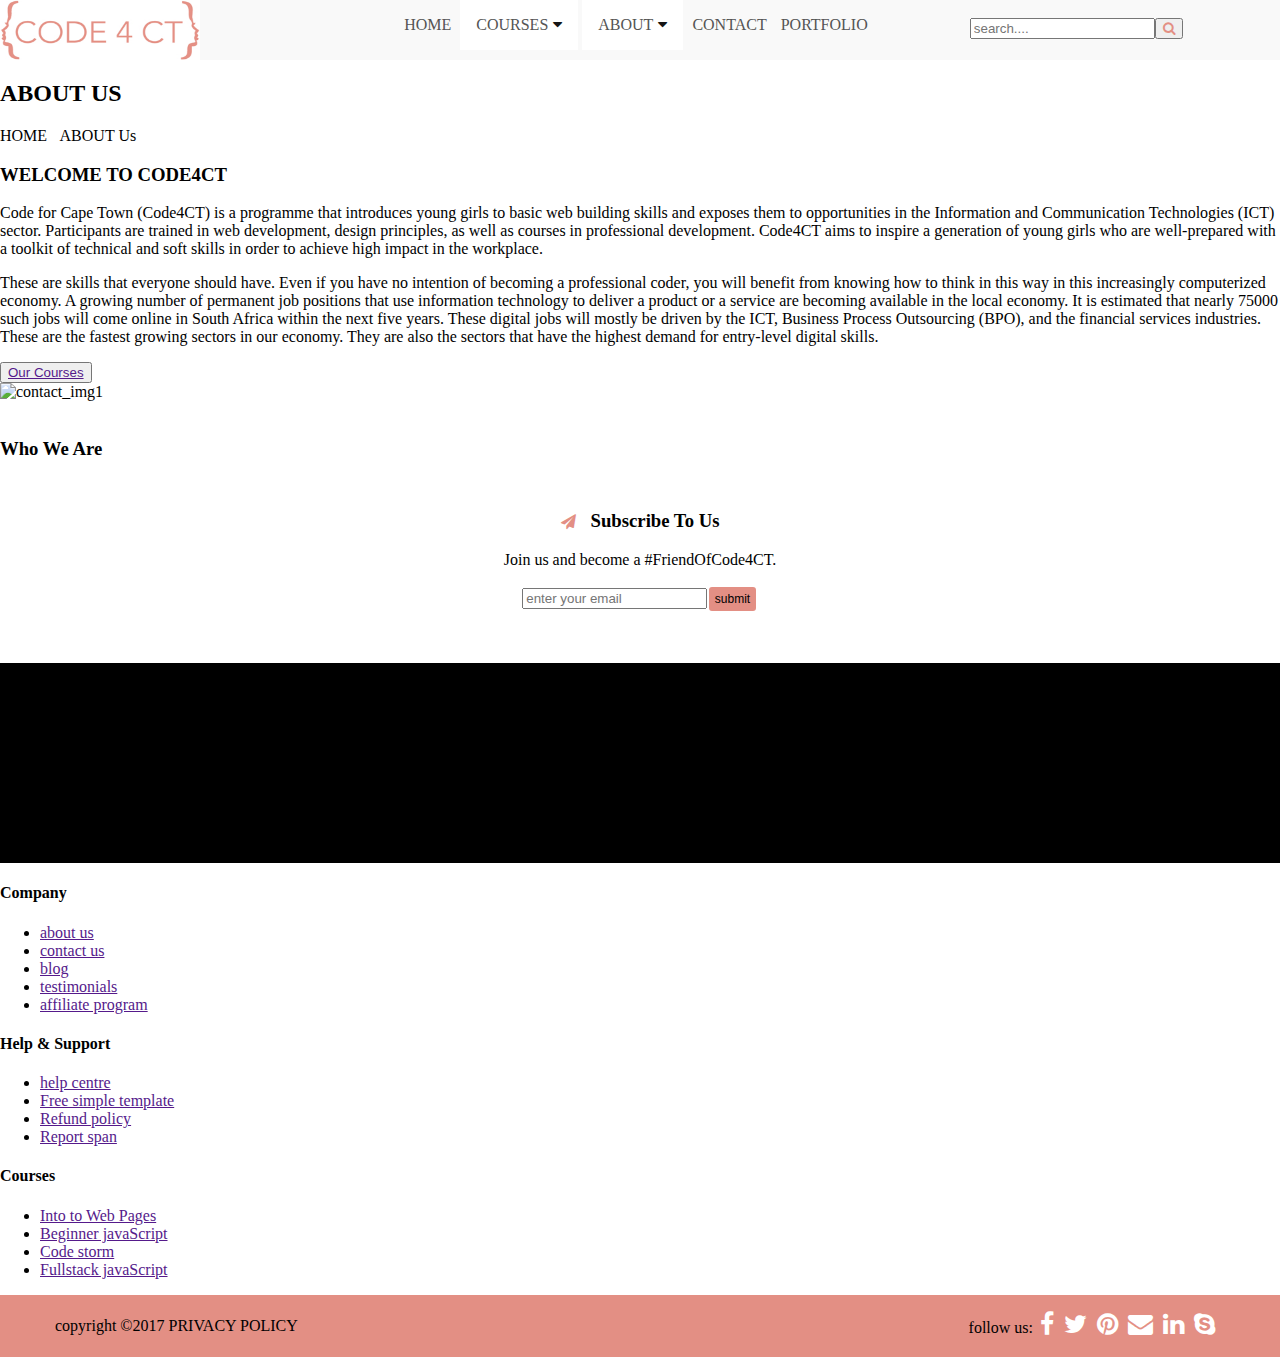
==== about.html @ ef385b81 "Merge branch 'master' of https://github.com/Jayson-Manas/code4CT" ====
<!DOCTYPE html>
<html lang="en">
<head>
    <meta charset="UTF-8">
    <meta name="viewport" content="width=device-width, initial-scale=1.0">
    <meta http-equiv="X-UA-Compatible" content="ie=edge">
    <title>about|CODE4CT</title>
    <link rel="stylesheet" type="text/css" media="screen" href="css/style.css" />
    <link rel="stylesheet" href="https://cdnjs.cloudflare.com/ajax/libs/font-awesome/4.7.0/css/font-awesome.min.css">
</head>
<body>
    <nav class="container">
        <div class="logo_flex"><img class="logo" src="images/code4ct-logo-1.jpg" alt=""> </div>
        
        <div class="nav_align sidenav"id="mySidenav">
               <a href="index.html">HOME</a>
                <div class="dropdown">
                    <button class="dropbtn">COURSES<i class="fas fa-caret-down"></i></button>
                    <div class="dropdown-content">
                      <a href="courses.html">Our Courses</a>
                      <a href="#">Curriculum</a>
                    </div>
                  </div>
                  <div class="dropdown">
                    <button class="dropbtn">ABOUT<i class="fas fa-caret-down"></i></i></button>
                    <div class="dropdown-content">
                      <a href="about.html">About Us</a>
                      <a href="#">Imapact</a>
                      <a href="#">WhyICode</a>
                      <a href="#">Team</a>
l
                    </div>
                  </div>
                <a href="contact.html">CONTACT</a>
                <a href="">PORTFOLIO</a>
         
        </div>
        
        <div class="vertical_align"><input type="text" placeholder="search...."><button class="search_btn"><i class="fa fa-search"></i></button></div>
        
    
    </nav>

    <div class="contact_container">
        <h2>ABOUT US</h2>
        HOME<i class="fas fa-arrow-right"></i>ABOUT Us

    </div>
  <h3>WELCOME TO CODE4CT</h3>
  <div class="red_line_fade">
        <div class="red_line"></div>
        <div class="fade"></div>
    <div class="welcome">
            <P>
                    Code for Cape Town (Code4CT) is a programme that introduces young girls to basic web building skills and exposes them to opportunities in the Information and Communication Technologies (ICT) sector. Participants are trained in web development, design principles, as well as courses in professional development. Code4CT aims to inspire a generation of young girls who are well-prepared with a toolkit of technical and soft skills in order to achieve high impact in the workplace.
              </P>
              <P>
                    These are skills that everyone should have. Even if you have no intention of becoming a professional coder, you will benefit from knowing how to think in this way in this increasingly computerized economy. A growing number of permanent job positions that use information technology to deliver a product or a service are becoming available in the local economy.  It is estimated that nearly 75000 such jobs will come online in South Africa within the next five years.  These digital jobs will mostly be driven by the ICT, Business Process Outsourcing (BPO), and the financial services industries.  These are the fastest growing sectors in our economy.  They are also the sectors that have the highest demand for entry-level digital skills.            
              </P>
            <button><a href="">Our Courses</a></button>
    </div>
    <img src="" alt="contact_img1">
 <div class="Who We Are">
     <img src="" alt="">
     <h3>Who We Are</h3>
 </div>

 <div>
     
 </div>

 <div class="container7">
    <h3><i class="fas fa-paper-plane"></i>Subscribe To Us</h3>
    <p>Join us and become a #FriendOfCode4CT.</p>
    <input type="text" placeholder="enter your email"><button class="submit" type="submit">submit</button>
</div>

 <div class="carousel">
    <div class="container_carousel">
       <div class="sub">
          <img src="images/carousel1.png"  alt="">
          <img src="images/carousel2.png" alt="">
          <img src="images/carousel3.png"  alt="">
          <img src="images/carousel4.png"  alt="">
          <img src="images/carousel5.png" alt="">
          <img src="images/carousel6.png" alt="">
          <img src="images/carousel7.png" alt="">
          <img src="images/carousel8.png"  alt="">
          <img src="images/carousel9.png"  alt="">
          <img src="images/carousel10.png" alt="">
          <img src="images/carousel11.png" alt="">
          <img src="images/carousel12.png" alt="">
          <img src="images/carousel13.png" alt="">
          <img src="images/carousel14.png" alt="">
          <img src="images/carousel15.png"  alt="">
          <img src="images/carousel16.png" alt="">
       </div>
    </div>
</div>
    <div class="Company">
            <h4>Company</h4>
            <ul>
                <li><a href="">about us</a></li>
                <li><a href="">contact us</a></li>
                <li><a href="">blog</a></li>
                <li><a href="">testimonials</a></li>
                <li><a href="">affiliate program</a></li>
            </ul>
        </div>
        <div class="Help & Support">
            <h4>Help & Support</h4>
                <ul>
                    <li><a href="">help centre</a></li>
                    <li><a href="">Free simple template</a></li>
                    <li><a href="">Refund policy</a></li>
                    <li><a href="">Report span</a></li>
                    
                </ul>
            </div>
            <div class="Courses">
                <h4>Courses</h4>
                    <ul>
                        <li><a href="">Into to Web Pages</a></li>
                        <li><a href="">Beginner javaScript</a></li>
                        <li><a href="">Code storm</a></li>
                        <li><a href="">Fullstack javaScript</a></li>
        
                    </ul>
                </div>

    </div>
    <div class="footer">
        <div class="copyright">
             copyright &copy2017 PRIVACY POLICY
        </div>
        <div class="follow_us">
            follow us:  <a href=""><i class="fab fa-facebook"></i></a>
            <a href=""><i class="fab fa-twitter"></i></a>
            <a href=""><i class="fab fa-pinterest"></i></a>
            <a href=""><i class="fas fa-envelope"></i></a>
            <a href=""><i class="fab fa-linkedin"></i></a>
            <a href=""><i class="fab fa-skype"></i></a>
            </div>
        </div>

    </div>
</div>
<button onclick="topFunction()" id="myBtn" title="Go to top"><i class="fas fa-angle-up"></i></button>
<script src="js/main.js"></script>
</body>
</html>
---- css/style.css ----
html, body {
  margin: 0;
  scroll-behavior: smooth;
  transition: 5s; }

.container .fa-caret-down {
  width: 22px;
  height: 19px;
  font-family: FontAwesome;
  padding-left: 5px;
  font-weight: normal;
  font-style: normal;
  font-stretch: normal;
  line-height: 0.65;
  letter-spacing: normal;
  text-align: center;
  color: #151515; }
.container button:hover i {
  color: #E38F84; }
.container .fa-search {
  color: #E38F84; }
.container a {
  text-decoration: none;
  color: #545454;
  padding: 5px; }

.container1 p {
  opacity: 0.9; }

.container3 h2 {
  font-family: Poppins-semiBold;
  font-size: 17px;
  font-weight: 600;
  font-style: normal;
  font-stretch: normal;
  line-height: 1.3;
  letter-spacing: normal;
  text-align: center;
  color: #ffffff;
  text-align: center;
  display: block; }
.container3 .info i {
  width: 22px;
  height: 19px;
  font-family: FontAwesome;
  font-size: 25px;
  font-weight: normal;
  font-style: normal;
  font-stretch: normal;
  line-height: 0.65;
  letter-spacing: normal;
  text-align: center;
  color: #E38F84; }

.container5 .team_layout h4 {
  margin-top: 0; }
.container5 .team_layout p {
  margin-top: 0;
  width: 280px;
  height: 153px; }
.container5 .member_icons i {
  width: 22px;
  height: 19px;
  font-family: FontAwesome;
  font-size: 15px;
  font-weight: normal;
  font-style: normal;
  font-stretch: normal;
  line-height: 0.65;
  letter-spacing: normal;
  text-align: center;
  color: #88888888;
  padding: 5px; }
.container5 .member_icons a {
  text-decoration: none; }

.container7 .fa-paper-plane {
  width: 22px;
  height: 19px;
  font-family: FontAwesome;
  font-size: 15px;
  font-weight: normal;
  font-style: normal;
  font-stretch: normal;
  line-height: 0.65;
  letter-spacing: normal;
  text-align: center;
  color: #E38F84;
  padding-right: 15px; }

.contact_info a {
  text-decoration: none; }

.footer i {
  width: 22px;
  height: 19px;
  font-family: FontAwesome;
  font-size: 25px;
  font-weight: normal;
  font-style: normal;
  font-stretch: normal;
  line-height: 0.65;
  letter-spacing: normal;
  text-align: center;
  color: #FFFFFF; }
.footer a {
  text-decoration: none;
  padding: 3px; }

#myBtn i {
  width: 22px;
  height: 19px;
  font-family: FontAwesome;
  font-size: 25px;
  font-weight: normal;
  font-style: normal;
  font-stretch: normal;
  line-height: 0.65;
  letter-spacing: normal;
  text-align: center;
  color: #E38F84; }

.container {
  display: grid;
  grid-template-columns: 0.5fr 1fr 0.7fr;
  position: sticky;
  top: 0;
  background-color: #f9f9f9;
  height: 15%;
  z-index: 1; }

.dropdown {
  position: relative;
  display: inline-block; }

.dropdown-content {
  display: none;
  position: absolute;
  background-color: #f1f1f1;
  text-align: left;
  min-width: 30%;
  box-shadow: 0px 8px 16px 0px rgba(0, 0, 0, 0.2);
  z-index: 1; }

.container1 {
  text-align: center;
  top: 10%;
  color: #e8e8e8; }

.container2 {
  display: grid;
  grid-template-columns: 1fr 1fr;
  padding-top: 1em; }
  .container2 .red_line_fade {
    display: grid;
    grid-template-columns: 1fr 1fr;
    width: min-content; }
    .container2 .red_line_fade .red_line {
      height: 1.5px;
      width: 30px;
      background-color: #E38F84; }
    .container2 .red_line_fade .fade {
      height: 1.5px;
      width: 138.5px;
      background-color: #545454;
      opacity: 0.3; }
  .container2 .img_container {
    display: grid;
    grid-template-columns: 1fr 1fr;
    width: fit-content;
    align-content: center; }
    .container2 .img_container .block_display {
      width: 207px;
      height: 200px;
      padding: 10px; }

.container3 {
  display: grid;
  grid-template-columns: 1fr 1fr 1fr 1fr;
  background-color: black;
  color: #ffffff;
  padding: 35px 48.5px 20px 48.5px;
  margin-top: 100px; }
  .container3 .info {
    text-align: center;
    padding-left: 40px;
    padding-right: 40px; }

.container4 {
  padding-left: 92.5px;
  padding-right: 92.5px;
  margin-bottom: 1em;
  margin-top: 1em; }
  .container4 .red_line_fade {
    display: grid;
    grid-template-columns: 1fr 1fr;
    width: min-content; }
    .container4 .red_line_fade .red_line {
      height: 1.5px;
      width: 30px;
      background-color: #E38F84; }
    .container4 .red_line_fade .fade {
      height: 1.5px;
      width: 138.5px;
      background-color: #545454;
      opacity: 0.3; }
  .container4 .img_wrapper {
    display: grid;
    grid-template-columns: 1fr 1fr; }
    .container4 .img_wrapper .course_img {
      display: grid;
      grid-template-columns: 1fr 1fr; }

.container5 {
  padding-left: 92.5px;
  padding-right: 92.5px; }
  .container5 .team_info {
    display: grid;
    grid-template-columns: 1fr 1fr; }
    .container5 .team_info hr {
      width: 200px;
      color: #666666;
      margin-left: 0; }
    .container5 .team_info .poppins {
      font-family: Poppins;
      font-weight: normal;
      font-style: normal;
      font-stretch: normal;
      line-height: 1.86;
      letter-spacing: normal;
      text-align: left;
      color: #888888;
      height: auto; }
  .container5 .team_member {
    width: 190px;
    height: 258px; }
  .container5 .team_layout {
    display: grid;
    grid-template-columns: 1fr 1fr; }
    .container5 .team_layout .member_space {
      margin-left: 20px;
      margin-bottom: 20px; }

.container6 {
  display: grid;
  grid-template-columns: 1fr 1fr 1fr 1fr;
  background-color: black;
  color: #e8e8e8;
  height: 300px;
  padding-left: 93px; }
  .container6 .red_line_fade {
    display: grid;
    grid-template-columns: 1fr 1fr;
    width: min-content; }
    .container6 .red_line_fade .red_line {
      height: 1.5px;
      width: 30px;
      background-color: #E38F84; }
    .container6 .red_line_fade .fade {
      height: 1.5px;
      width: 138.5px;
      background-color: #545454;
      opacity: 0.3; }
  .container6 .red_line_fade {
    margin-top: 50px;
    height: 20px; }
    .container6 .red_line_fade .red_line {
      height: 5px; }
    .container6 .red_line_fade .fade {
      height: 5px; }

.container7 {
  text-align: center;
  margin-bottom: 50px;
  margin-top: 50px; }

.carousel {
  background-color: black;
  width: 100%;
  height: 200px; }

.container_carousel {
  display: block;
  margin: 0 auto;
  height: 178px;
  border: 1px solid black;
  overflow: hidden;
  background-color: black; }

.sub {
  height: 180px;
  width: 5180px;
  background-color: black;
  animation-name: carousel;
  animation-duration: 40s;
  animation-timing-function: linear;
  animation-iteration-count: infinite;
  position: relative;
  left: 100%; }

.sub img {
  display: inline;
  width: auto;
  height: 180px;
  margin-right: 50px; }

@keyframes carousel {
  100% {
    position: relative;
    left: -4580px; } }
.contact_info {
  display: grid;
  grid-template-columns: 1fr 1fr 1fr 1fr;
  padding-left: 92px; }
  .contact_info .contact_number i {
    width: 22px;
    height: 19px;
    padding-right: 0.1em;
    font-family: FontAwesome;
    font-size: 15px;
    font-weight: normal;
    font-style: normal;
    font-stretch: normal;
    line-height: 0.65;
    letter-spacing: normal;
    text-align: center;
    color: #E38F84; }

.footer {
  display: grid;
  grid-template-columns: 1fr 1fr;
  background-color: #E38F84;
  height: 40px;
  padding-top: 22px; }
  .footer .follow_us {
    padding-right: 62px; }
  .footer .copyright {
    padding-left: 55px; }

.container a :hover {
  color: #E38F84;
  background-color: #E38F84; }
.container .logo {
  height: 60px;
  width: 200px; }
.container .logo_flex {
  display: flex;
  align-items: center; }
.container .nav_align {
  text-align: right; }
.container .vertical_align {
  text-align: -webkit-center;
  margin-top: 18px; }

.dropbtn {
  background-color: #FFFFFF;
  color: #545454;
  padding: 16px;
  font-size: 16px;
  font-family: -webkit-body;
  border: none; }

.dropdown-content a {
  color: #151515;
  padding: 12px 16px;
  display: block; }

.dropdown-content a:hover {
  background-color: #FFFFFF; }

.dropdown:hover .dropdown-content {
  display: block; }

.dropdown:hover .dropbtn {
  background-color: #FFFFFF; }

.team_img {
  width: 100%; }

.background_image {
  background-image: url(../images/main_img.jpg);
  background-size: cover;
  height: -webkit-fill-available;
  background-repeat: no-repeat;
  background-color: #545454;
  background-blend-mode: multiply;
  font-size: 20px; }

.container1 .red_btn {
  background-color: #E38F84;
  color: #FFFFFF;
  position: relative;
  margin: 2px;
  padding: .3em 1em;
  border: 2px solid;
  -webkit-border-radius: 3px;
  -moz-border-radius: 3px;
  border-radius: 3px;
  background-repeat: no-repeat;
  background-position: center;
  background-size: cover;
  font-size: 20px;
  font-weight: 500;
  line-height: 1.7em !important;
  -webkit-transition: all .2s;
  transition: all .2s; }
.container1 .slide_right span:after {
  content: '\00bb';
  right: -100px;
  position: absolute;
  margin-left: -1em;
  opacity: 0;
  text-shadow: none;
  font-size: 32px;
  font-weight: 400;
  font-style: normal;
  font-variant: none;
  line-height: 1em;
  text-transform: none;
  -webkit-transition: all .2s;
  transition: all .2s;
  left: 30px; }
.container1 .slide_right:hover span {
  padding-right: 25px; }
.container1 .slide_right:hover span:after {
  opacity: 1; }
.container1 .slide_right span {
  cursor: pointer;
  display: inline-block;
  position: relative;
  transition: 0.5s; }
.container1 .black_btn {
  background-color: transparent;
  color: #e8e8e8;
  position: relative;
  margin: 2px;
  padding: .3em 1em;
  border: 2px solid;
  -webkit-border-radius: 3px;
  -moz-border-radius: 3px;
  border-radius: 3px;
  background-repeat: no-repeat;
  background-position: center;
  background-size: cover;
  font-size: 20px;
  font-weight: 500;
  line-height: 1.7em !important;
  -webkit-transition: all .2s;
  transition: all .2s; }
.container1 .black_btn span {
  cursor: pointer;
  display: inline-block;
  position: relative;
  transition: 0.5s; }
.container1 .black_btn span:after {
  content: '\00bb';
  right: -100px;
  position: absolute;
  margin-left: -1em;
  opacity: 0;
  text-shadow: none;
  font-size: 32px;
  font-weight: 400;
  font-style: normal;
  font-variant: none;
  line-height: 1em;
  text-transform: none;
  -webkit-transition: all .2s;
  transition: all .2s;
  left: 30px; }
.container1 .black_btn:hover span {
  padding-right: 25px; }
.container1 .black_btn:hover span:after {
  opacity: 1; }

.container2 .para_text .bold_text {
  font-weight: bold;
  width: 18em; }
.container2 .white_btn {
  background-color: transparent;
  color: #151515;
  position: relative;
  margin: 2px;
  padding: .3em 1em;
  border: 2px solid;
  -webkit-border-radius: 3px;
  -moz-border-radius: 3px;
  border-radius: 3px;
  background-repeat: no-repeat;
  background-position: center;
  background-size: cover;
  font-size: 20px;
  font-weight: 500;
  line-height: 1.7em !important;
  -webkit-transition: all .2s;
  transition: all .2s; }
.container2 .white_btn span {
  cursor: pointer;
  display: inline-block;
  position: relative;
  transition: 0.5s; }
.container2 .white_btn span:after {
  content: '\00bb';
  right: -100px;
  position: absolute;
  margin-left: -1em;
  opacity: 0;
  text-shadow: none;
  font-size: 32px;
  font-weight: 400;
  font-style: normal;
  font-variant: none;
  line-height: 1em;
  text-transform: none;
  -webkit-transition: all .2s;
  transition: all .2s;
  left: 30px; }
.container2 .white_btn:hover span {
  padding-right: 25px; }
.container2 .white_btn:hover span:after {
  opacity: 1; }

.container4 .image_quad {
  width: 245px;
  height: 192px;
  padding: 2.5px; }
.container4 .image_enlarge {
  width: 548px;
  height: 388px;
  padding-left: 5px;
  padding-top: 3px; }

.container5 .red_line_fade {
  display: grid;
  grid-template-columns: 1fr 1fr;
  width: min-content; }
  .container5 .red_line_fade .red_line {
    height: 1.5px;
    width: 30px;
    background-color: #E38F84; }
  .container5 .red_line_fade .fade {
    height: 1.5px;
    width: 138.5px;
    background-color: #545454;
    opacity: 0.3; }

.container7 .submit {
  position: relative;
  margin: 2px;
  padding: 0em 0.3em 0em;
  border: 2px solid #E38F84;
  -webkit-border-radius: 3px;
  -moz-border-radius: 3px;
  border-radius: 3px;
  background-repeat: no-repeat;
  background-position: center;
  background-size: cover;
  font-size: 12px;
  font-weight: 500;
  line-height: 1.7em !important;
  -webkit-transition: all .2s;
  transition: all .2s;
  background-color: #E38F84; }

.footer .copyright {
  text-align: left; }
.footer .follow_us {
  text-align: right; }

#myBtn {
  display: none;
  position: fixed;
  bottom: 60px;
  right: 15px;
  z-index: 1;
  font-size: 15px;
  border: 1mm solid #E38F84;
  outline: none;
  background-color: transparent;
  color: #E38F84;
  cursor: pointer;
  padding: 15px;
  border-radius: 4px;
  font-weight: bold; }

#myBtn:hover {
  background-color: #E38F84;
  font-size: 18px; }
  #myBtn:hover i {
    color: #FFFFFF; }

@media screen and (max-width: 600px) {
  html, body {
    margin: 1em; }

  .background_image {
    height: auto;
    padding: 1em; }

  .main_container .container {
    display: none; }
  .main_container .container1 {
    text-align: center;
    transform: inherit;
    color: #e8e8e8; }
  .main_container .vertical_align {
    display: none; }
  .main_container .logo {
    display: none; }

  .container2 {
    display: grid;
    grid-template-columns: 1fr; }
    .container2 .para_text {
      padding: 0; }
      .container2 .para_text .bold_text {
        width: 90%; }
        .container2 .para_text .bold_text p {
          width: 90%; }
    .container2 .img_container {
      display: grid;
      grid-template-columns: 1fr; }
      .container2 .img_container .block_display {
        width: 90%;
        height: auto; }

  .container3 {
    display: grid;
    grid-template-columns: 1fr; }
    .container3 .info {
      padding: 0; }

  .container4 {
    display: grid;
    grid-template-columns: auto;
    padding: 0; }
    .container4 p {
      width: 90%; }
    .container4 .image_quad {
      width: 90%;
      height: auto; }
    .container4 .img_wrapper {
      display: grid;
      grid-template-columns: 1fr; }
      .container4 .img_wrapper .image_enlarge {
        width: 90%;
        height: auto; }
      .container4 .img_wrapper .course_img {
        display: grid;
        grid-template-columns: 1fr; }

  .container5 {
    display: grid;
    grid-template-columns: 1fr;
    padding: 0; }
    .container5 .team_member {
      width: 90%;
      height: auto; }
    .container5 .team_layout {
      display: grid;
      grid-template-columns: 1fr; }
      .container5 .team_layout .member_space {
        margin-left: 1em;
        margin-bottom: 1em; }
    .container5 .team_info {
      display: grid;
      grid-template-columns: 1fr; }
      .container5 .team_info hr {
        width: 90%;
        color: #666666;
        margin-left: 0; }

  .container6 {
    display: grid;
    grid-template-columns: 1fr;
    padding-left: 25%;
    height: auto; }
    .container6 .project_stats {
      /* text-align: center; */
      /* padding: 10em; */
      padding-top: 0;
      padding-bottom: 0;
      width: 90%; }

  .contact_info {
    display: grid;
    grid-template-columns: 1fr;
    padding-left: 0px; }

  .footer {
    display: grid;
    grid-template-columns: 1fr;
    height: auto; }
    .footer .copyright {
      padding-left: 1.5em; }
    .footer .follow_us {
      padding-right: 0px;
      text-align: left;
      padding-left: 1.5em; }
      .footer .follow_us i {
        font-size: 0.75em; }

  #myBtn {
    bottom: 6.5em;
    right: 1em; }

  .sidenav {
    height: 100%;
    width: 0;
    position: fixed;
    z-index: 1;
    top: 0;
    left: 0;
    background-color: #111;
    overflow-x: hidden;
    transition: 0.5s;
    padding-top: 60px; }

  .sidenav a {
    padding: 8px 8px 8px 32px;
    text-decoration: none;
    font-size: 25px;
    color: #818181;
    display: block;
    transition: 0.3s; }

  .sidenav a:hover {
    color: #f1f1f1; }

  .sidenav .closebtn {
    position: absolute;
    top: 0;
    right: 25px;
    font-size: 36px;
    margin-left: 50px; }

  span .menu {
    display: inline; } }
@media screen and (min-width: 601px) and (max-width: 993px) {
  html, body {
    margin: 1em; }

  .background_image {
    width: 15.75em;
    height: 45.625em; }

  .main_container .container {
    display: none; }
  .main_container .container1 {
    text-align: center;
    position: absolute;
    top: 13.75em;
    height: 31.25em;
    transform: inherit;
    color: #e8e8e8; }
  .main_container .vertical_align {
    display: none; }
  .main_container .logo {
    display: none; }

  .container2 {
    display: grid;
    grid-template-columns: 1fr; }
    .container2 .para_text {
      padding: 0; }
      .container2 .para_text .bold_text {
        width: 80%; }
        .container2 .para_text .bold_text p {
          width: 80%; }
    .container2 .img_container {
      display: grid;
      grid-template-columns: 1fr; }
      .container2 .img_container .block_display {
        width: 80%;
        height: auto; }

  .container3 {
    display: grid;
    grid-template-columns: 1fr;
    padding: 1em; }
    .container3 .info {
      padding: 0; }

  .container4 {
    display: grid;
    grid-template-columns: 60em;
    padding-left: 0px; }
    .container4 p {
      width: 90%; }
    .container4 .image_quad {
      width: 90%;
      height: auto; }
    .container4 .img_wrapper {
      display: grid;
      grid-template-columns: 1fr; }
      .container4 .img_wrapper .image_enlarge {
        height: auto; }
      .container4 .img_wrapper .course_img {
        display: grid;
        grid-template-columns: 1fr; }

  .container5 {
    display: grid;
    grid-template-columns: 1fr;
    padding-left: 10%; }
    .container5 p {
      width: 20em; }
    .container5 .team_member {
      width: 80%;
      height: auto; }
    .container5 .team_layout {
      display: grid;
      grid-template-columns: 1fr; }
      .container5 .team_layout p {
        width: 17em;
        height: auto; }
      .container5 .team_layout .member_space {
        margin-left: 1em;
        margin-bottom: 1em; }
    .container5 .team_info {
      display: grid;
      grid-template-columns: 1fr; }
      .container5 .team_info hr {
        width: 9em;
        color: #666666;
        margin-left: 0; }

  .container6 {
    display: grid;
    grid-template-columns: 1fr;
    padding-left: 0px;
    height: auto; }
    .container6 .red_line_fade {
      padding-left: 4em; }
    .container6 .project_stats {
      text-align: center; }

  .contact_info {
    display: grid;
    grid-template-columns: 1fr;
    padding-left: 0px; }

  .footer {
    display: grid;
    grid-template-columns: 1fr; }
    .footer .copyright {
      padding-left: 1.5em; }
    .footer .follow_us {
      padding-right: 0px;
      text-align: left;
      padding-left: 1.5em; }
      .footer .follow_us i {
        font-size: 0.75em; } }

/*# sourceMappingURL=style.css.map */
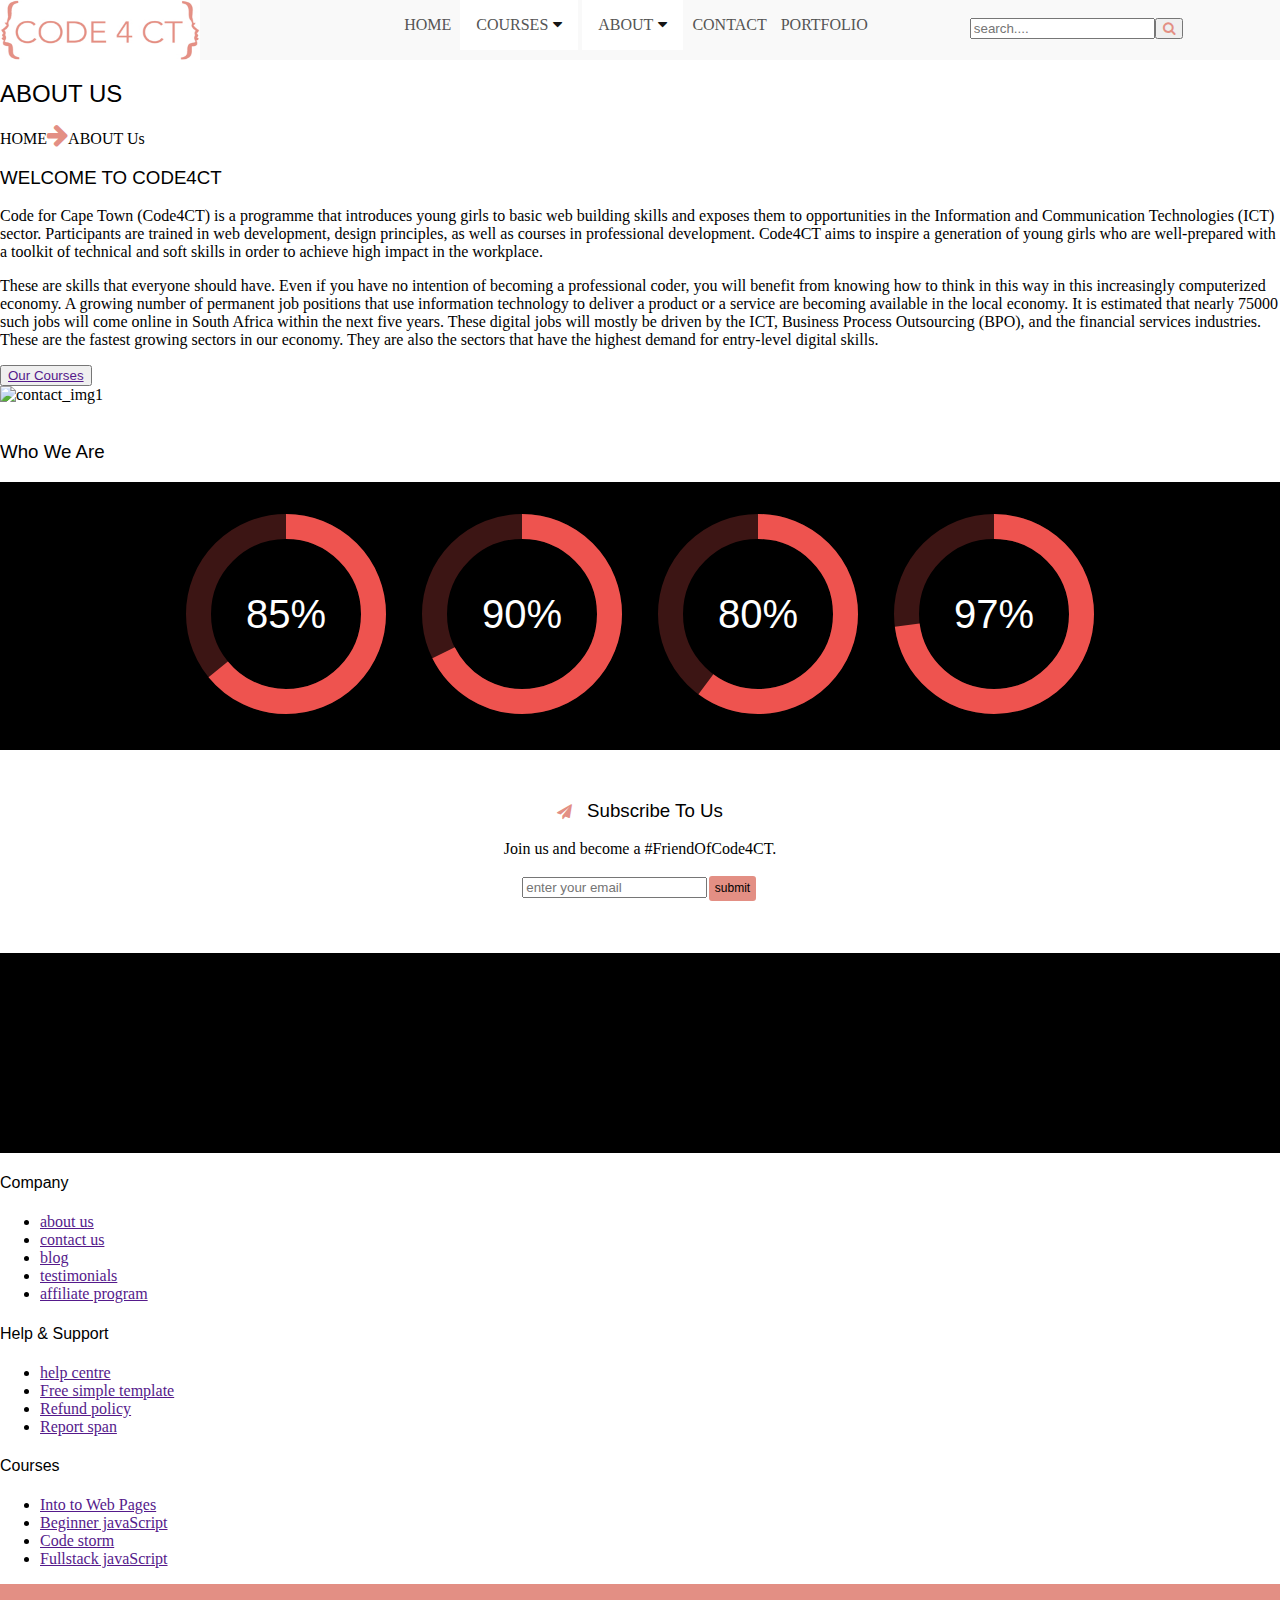
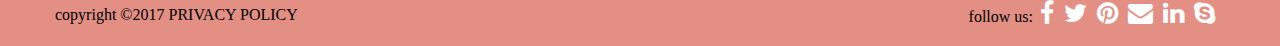
==== commit 00f71c81: "progress bar added" ====
--- a/about.html
+++ b/about.html
@@ -7,6 +7,100 @@
     <title>about|CODE4CT</title>
     <link rel="stylesheet" type="text/css" media="screen" href="css/style.css" />
     <link rel="stylesheet" href="https://cdnjs.cloudflare.com/ajax/libs/font-awesome/4.7.0/css/font-awesome.min.css">
+    <script src="https://code.jquery.com/jquery-3.3.1.min.js" integrity="sha384-tsQFqpEReu7ZLhBV2VZlAu7zcOV+rXbYlF2cqB8txI/8aZajjp4Bqd+V6D5IgvKT" crossorigin="anonymous"></script> 
+
+    <style>
+      
+        .row {
+          margin-left: auto;
+          margin-right: auto;
+          max-width: 80em;
+          padding: 1em;
+        }
+        
+        section {
+             text-align: center; 
+             background-color: black;
+        }
+        
+        h1, h2, h3, h4, h5, h6 {
+          font-family: 'Oswald', sans-serif;
+          font-weight: 400;
+          /* text-align: center; */
+        }
+        
+        /* p {
+          margin-left: auto;
+          margin-right: auto;
+          max-width: 36em;
+          text-align: center;
+        } */
+        
+        /* .arrow {
+          border: 2em solid transparent;
+          height: 0;
+          margin: 50vh auto;
+          width: 0;
+        } */
+        
+        /* .arrow.down {
+          border-bottom: none;
+          border-top-color: #e5e5e5;
+        }
+        .arrow.up {
+            border-bottom-color: #e5e5e5;
+            border-top: none;
+        } */
+        /*** RADIAL PROGRESS ***/
+        /* Circumference = 2πr */
+        /* π = 3.1415926535898 */
+        /* r = 35 */
+        
+        svg.radial-progress {
+          height: auto;
+          max-width: 200px;
+          padding: 1em;
+          transform: rotate(-90deg);
+          width: 100%;
+        }
+        
+        svg.radial-progress circle {
+          fill: rgba(0,0,0,0);
+          stroke: #fff;
+          stroke-dashoffset: 219.91148575129; /* Circumference */
+          stroke-width: 10;
+        }
+        
+        svg.radial-progress circle.incomplete { opacity: 0.25; }
+        
+        svg.radial-progress circle.complete { stroke-dasharray: 219.91148575129; /* Circumference */ }
+        
+        svg.radial-progress text {
+          fill: #fff;
+          /* color: #ffffff; */
+          font: 400 1em/1 'Oswald', sans-serif;
+          text-anchor: middle;
+        }
+        
+        /*** COLORS ***/
+        /* Primary */
+        
+        svg.radial-progress:nth-of-type(6n+1) circle { stroke: #ee534f; }
+        
+        /* Secondary */
+        
+        svg.radial-progress:nth-of-type(6n+2) circle { stroke: #ee534f; }
+        
+        /* Tertiary */
+        
+        svg.radial-progress:nth-of-type(6n+3) circle { stroke: #ee534f; }
+        
+        /* Quaternary */
+        
+        svg.radial-progress:nth-of-type(6n+4) circle { stroke: #ee534f; }
+        
+        
+        </style>
 </head>
 <body>
     <nav class="container">
@@ -66,7 +160,28 @@
  </div>
 
  <div>
-     
+    <main class="length">
+ 
+        <div class="arrow down"></div>
+        <section class="row"> <svg class="radial-progress" data-percentage="85" viewBox="0 0 80 80">
+          <circle class="incomplete" cx="40" cy="40" r="35"></circle>
+          <circle class="complete" cx="40" cy="40" r="35" style="stroke-dashoffset: 39.58406743523136;"></circle>
+          <text class="percentage" x="50%" y="57%" transform="matrix(0, 1, -1, 0, 80, 0)">85%</text>
+          </svg> <svg class="radial-progress" data-percentage="90" viewBox="0 0 80 80">
+          <circle class="incomplete" cx="40" cy="40" r="35"></circle>
+          <circle class="complete" cx="40" cy="40" r="35" style="stroke-dashoffset: 147.3406954533613;"></circle>
+          <text class="percentage" x="50%" y="57%" transform="matrix(0, 1, -1, 0, 80, 0)">90%</text>
+          </svg> <svg class="radial-progress" data-percentage="80" viewBox="0 0 80 80">
+          <circle class="incomplete" cx="40" cy="40" r="35"></circle>
+          <circle class="complete" cx="40" cy="40" r="35" style="stroke-dashoffset: 63.774330867872806;"></circle>
+          <text class="percentage" x="50%" y="57%" transform="matrix(0, 1, -1, 0, 80, 0)">80%</text>
+          </svg> <svg class="radial-progress" data-percentage="97" viewBox="0 0 80 80">
+          <circle class="incomplete" cx="40" cy="40" r="35"></circle>
+          <circle class="complete" cx="40" cy="40" r="35" style="stroke-dashoffset: 167.13272917097697;"></circle>
+          <text class="percentage" x="50%" y="57%" transform="matrix(0, 1, -1, 0, 80, 0)">97%</text>
+          </svg>  </section>
+          <div class="arrow up"></div>
+      </main>
  </div>
 
  <div class="container7">
@@ -146,6 +261,8 @@
     </div>
 </div>
 <button onclick="topFunction()" id="myBtn" title="Go to top"><i class="fas fa-angle-up"></i></button>
-<script src="js/main.js"></script>
+<script src="js/progressBar.js"></script>
+
+
 </body>
 </html>--- a/css/style.css
+++ b/css/style.css
@@ -108,6 +108,19 @@
   padding: 3px; }
 
 #myBtn i {
+  width: 22px;
+  height: 19px;
+  font-family: FontAwesome;
+  font-size: 25px;
+  font-weight: normal;
+  font-style: normal;
+  font-stretch: normal;
+  line-height: 0.65;
+  letter-spacing: normal;
+  text-align: center;
+  color: #E38F84; }
+
+.contact_container i {
   width: 22px;
   height: 19px;
   font-family: FontAwesome;
@@ -405,7 +418,7 @@
   -webkit-transition: all .2s;
   transition: all .2s; }
 .container1 .slide_right span:after {
-  content: '\00bb';
+  content: ' \203A';
   right: -100px;
   position: absolute;
   margin-left: -1em;
@@ -421,7 +434,7 @@
   transition: all .2s;
   left: 30px; }
 .container1 .slide_right:hover span {
-  padding-right: 25px; }
+  padding-right: 15px; }
 .container1 .slide_right:hover span:after {
   opacity: 1; }
 .container1 .slide_right span {
@@ -453,7 +466,7 @@
   position: relative;
   transition: 0.5s; }
 .container1 .black_btn span:after {
-  content: '\00bb';
+  content: ' \203A';
   right: -100px;
   position: absolute;
   margin-left: -1em;
@@ -469,7 +482,7 @@
   transition: all .2s;
   left: 30px; }
 .container1 .black_btn:hover span {
-  padding-right: 25px; }
+  padding-right: 15px; }
 .container1 .black_btn:hover span:after {
   opacity: 1; }
 
@@ -500,7 +513,7 @@
   position: relative;
   transition: 0.5s; }
 .container2 .white_btn span:after {
-  content: '\00bb';
+  content: ' \203A';
   right: -100px;
   position: absolute;
   margin-left: -1em;
@@ -516,7 +529,7 @@
   transition: all .2s;
   left: 30px; }
 .container2 .white_btn:hover span {
-  padding-right: 25px; }
+  padding-right: 15px; }
 .container2 .white_btn:hover span:after {
   opacity: 1; }
 
@@ -589,6 +602,20 @@
   #myBtn:hover i {
     color: #FFFFFF; }
 
+.contact_container .contact_input .user_input .red_line_fade {
+  display: grid;
+  grid-template-columns: 1fr 1fr;
+  width: min-content; }
+  .contact_container .contact_input .user_input .red_line_fade .red_line {
+    height: 1.5px;
+    width: 30px;
+    background-color: #E38F84; }
+  .contact_container .contact_input .user_input .red_line_fade .fade {
+    height: 1.5px;
+    width: 138.5px;
+    background-color: #545454;
+    opacity: 0.3; }
+
 @media screen and (max-width: 600px) {
   html, body {
     margin: 1em; }
@@ -598,15 +625,12 @@
     padding: 1em; }
 
   .main_container .container {
-    display: none; }
+    display: grid;
+    grid-template-columns: 1fr; }
   .main_container .container1 {
     text-align: center;
     transform: inherit;
     color: #e8e8e8; }
-  .main_container .vertical_align {
-    display: none; }
-  .main_container .logo {
-    display: none; }
 
   .container2 {
     display: grid;
@@ -745,7 +769,8 @@
     height: 45.625em; }
 
   .main_container .container {
-    display: none; }
+    display: grid;
+    grid-template-columns: 1fr; }
   .main_container .container1 {
     text-align: center;
     position: absolute;
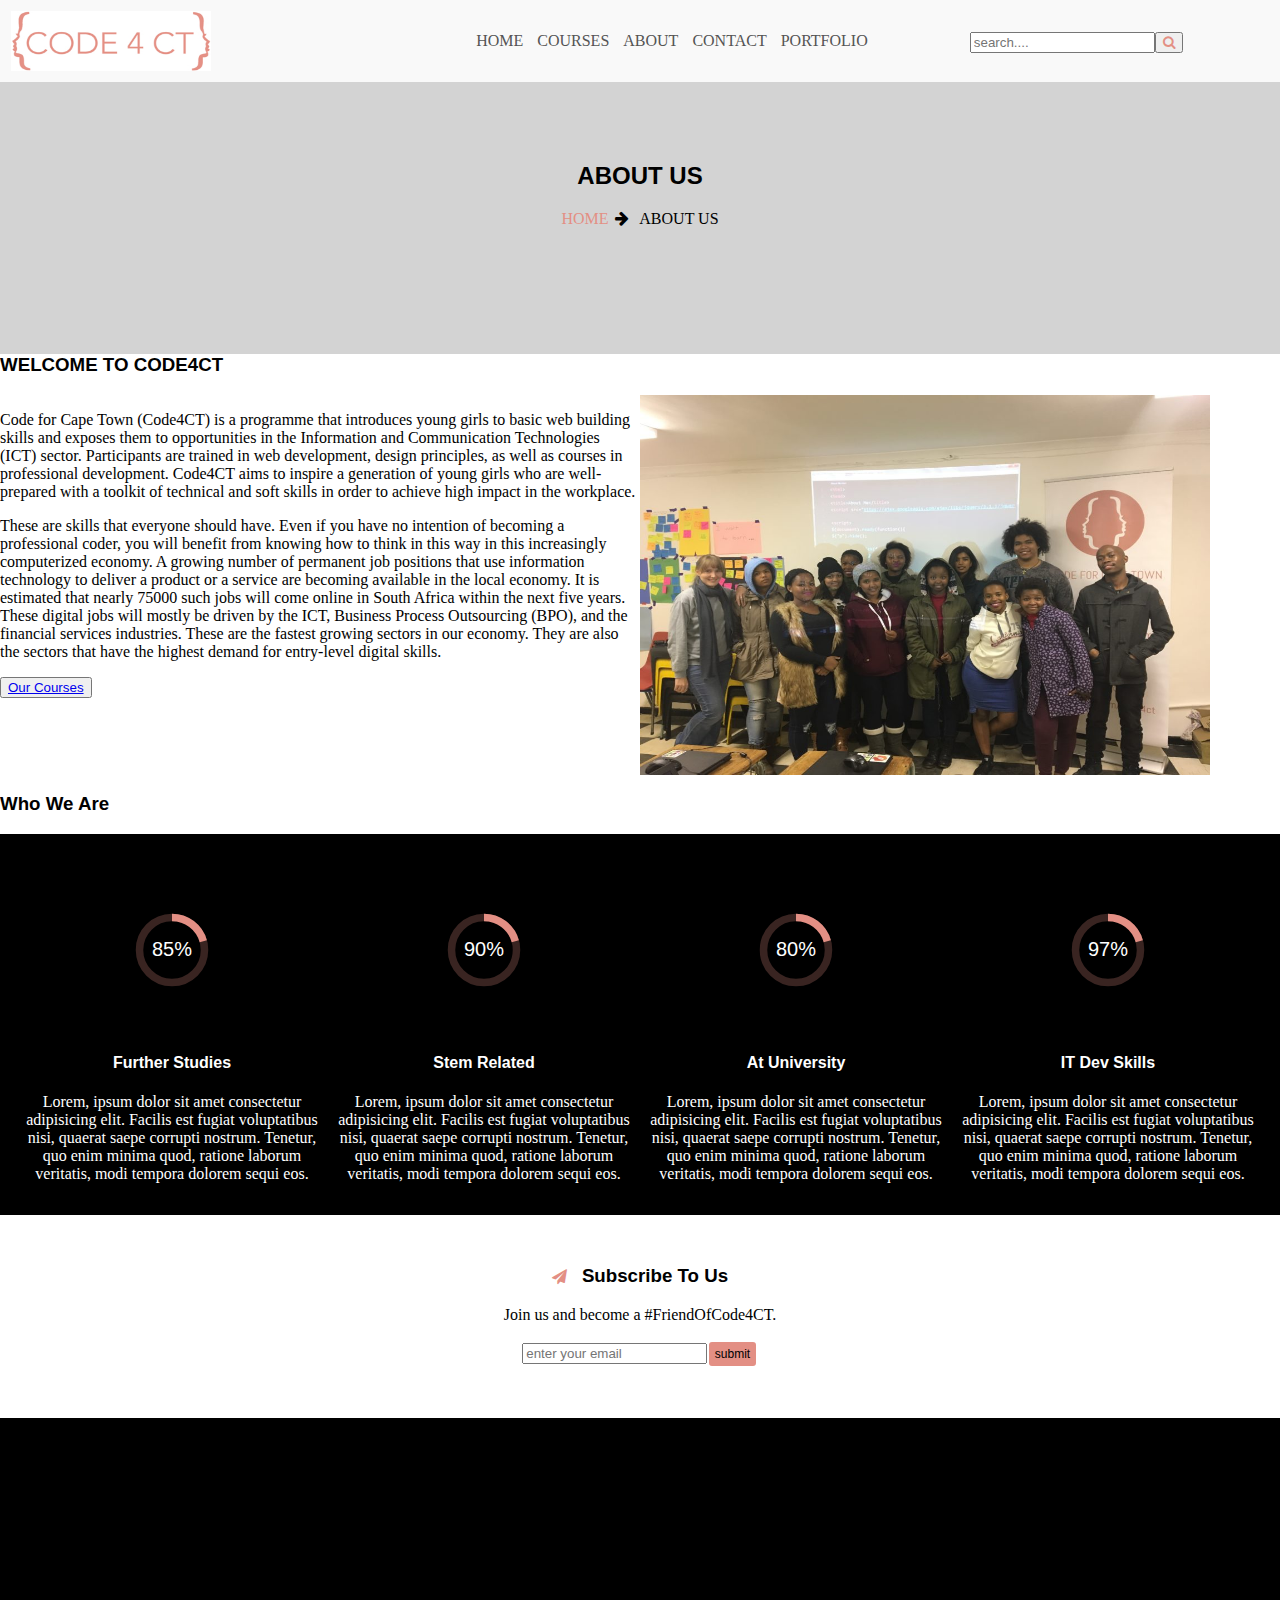
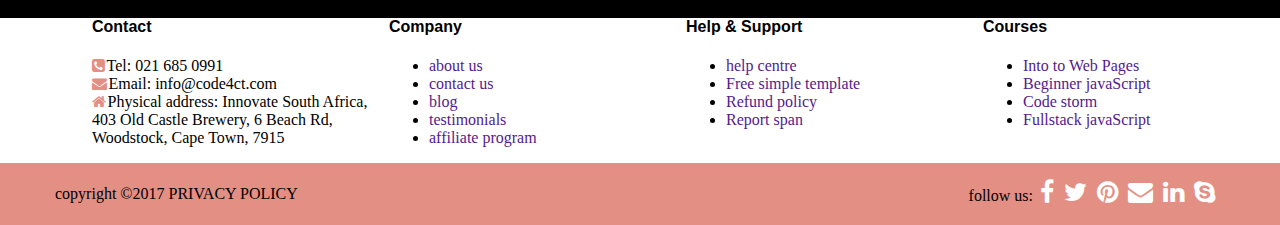
==== commit 7cfe30f7: "added link to our courses button" ====
--- a/about.html
+++ b/about.html
@@ -8,33 +8,45 @@
     <link rel="stylesheet" type="text/css" media="screen" href="css/style.css" />
     <link rel="stylesheet" href="https://cdnjs.cloudflare.com/ajax/libs/font-awesome/4.7.0/css/font-awesome.min.css">
     <script src="https://code.jquery.com/jquery-3.3.1.min.js" integrity="sha384-tsQFqpEReu7ZLhBV2VZlAu7zcOV+rXbYlF2cqB8txI/8aZajjp4Bqd+V6D5IgvKT" crossorigin="anonymous"></script> 
+    <script src="js/main.js"></script>
 
     <style>
       
         .row {
           margin-left: auto;
           margin-right: auto;
-          max-width: 80em;
+          max-width: -webkit-fill-available;
           padding: 1em;
         }
         
         section {
              text-align: center; 
              background-color: black;
+             display: grid;
+            grid-template-columns: 1fr 1fr 1fr 1fr;
+        }
+
+        section h4{
+          color: #ffffff; 
+
         }
         
         h1, h2, h3, h4, h5, h6 {
           font-family: 'Oswald', sans-serif;
-          font-weight: 400;
-          /* text-align: center; */
-        }
-        
-        /* p {
-          margin-left: auto;
-          margin-right: auto;
+          /* font-weight: 400; */
+          /* text-align: center;
+          color: #ffffff; */
+          margin-top: 0;
+
+        }
+        
+       section p {
+          margin-left: 0.5em;
+          margin-right: 0.5em;
           max-width: 36em;
           text-align: center;
-        } */
+          color: #ffffff;
+        }
         
         /* .arrow {
           border: 2em solid transparent;
@@ -59,7 +71,7 @@
         svg.radial-progress {
           height: auto;
           max-width: 200px;
-          padding: 1em;
+          padding: 0;
           transform: rotate(-90deg);
           width: 100%;
         }
@@ -68,36 +80,36 @@
           fill: rgba(0,0,0,0);
           stroke: #fff;
           stroke-dashoffset: 219.91148575129; /* Circumference */
-          stroke-width: 10;
+          stroke-width: 3;
         }
         
         svg.radial-progress circle.incomplete { opacity: 0.25; }
         
-        svg.radial-progress circle.complete { stroke-dasharray: 219.91148575129; /* Circumference */ }
+        svg.radial-progress circle.complete { stroke-dasharray: 78.91148575129; /* Circumference */ }
         
         svg.radial-progress text {
           fill: #fff;
           /* color: #ffffff; */
-          font: 400 1em/1 'Oswald', sans-serif;
+          font: 400 0.5em/1 'Oswald', sans-serif;
           text-anchor: middle;
         }
         
         /*** COLORS ***/
         /* Primary */
         
-        svg.radial-progress:nth-of-type(6n+1) circle { stroke: #ee534f; }
+        svg.radial-progress:nth-of-type(6n+1) circle { stroke: #E38F84; }
         
         /* Secondary */
         
-        svg.radial-progress:nth-of-type(6n+2) circle { stroke: #ee534f; }
+        svg.radial-progress:nth-of-type(6n+2) circle { stroke: #E38F84; }
         
         /* Tertiary */
         
-        svg.radial-progress:nth-of-type(6n+3) circle { stroke: #ee534f; }
+        svg.radial-progress:nth-of-type(6n+3) circle { stroke: #E38F84; }
         
         /* Quaternary */
         
-        svg.radial-progress:nth-of-type(6n+4) circle { stroke: #ee534f; }
+        svg.radial-progress:nth-of-type(6n+4) circle { stroke: #E38F84; }
         
         
         </style>
@@ -107,26 +119,11 @@
         <div class="logo_flex"><img class="logo" src="images/code4ct-logo-1.jpg" alt=""> </div>
         
         <div class="nav_align sidenav"id="mySidenav">
-               <a href="index.html">HOME</a>
-                <div class="dropdown">
-                    <button class="dropbtn">COURSES<i class="fas fa-caret-down"></i></button>
-                    <div class="dropdown-content">
-                      <a href="courses.html">Our Courses</a>
-                      <a href="#">Curriculum</a>
-                    </div>
-                  </div>
-                  <div class="dropdown">
-                    <button class="dropbtn">ABOUT<i class="fas fa-caret-down"></i></i></button>
-                    <div class="dropdown-content">
-                      <a href="about.html">About Us</a>
-                      <a href="#">Imapact</a>
-                      <a href="#">WhyICode</a>
-                      <a href="#">Team</a>
-l
-                    </div>
-                  </div>
-                <a href="contact.html">CONTACT</a>
-                <a href="">PORTFOLIO</a>
+            <a href="index.html">HOME</a>
+            <a href="courses.html">COURSES</a>
+            <a href="about.html">ABOUT</a>
+            <a href="contact.html">CONTACT</a>
+            <a href="portfolio.html">PORTFOLIO</a>
          
         </div>
         
@@ -137,24 +134,30 @@
 
     <div class="contact_container">
         <h2>ABOUT US</h2>
-        HOME<i class="fas fa-arrow-right"></i>ABOUT Us
+        <p class="onPage">HOME</p><i class="fas fa-arrow-right"></i> ABOUT US
 
     </div>
   <h3>WELCOME TO CODE4CT</h3>
   <div class="red_line_fade">
         <div class="red_line"></div>
         <div class="fade"></div>
-    <div class="welcome">
-            <P>
-                    Code for Cape Town (Code4CT) is a programme that introduces young girls to basic web building skills and exposes them to opportunities in the Information and Communication Technologies (ICT) sector. Participants are trained in web development, design principles, as well as courses in professional development. Code4CT aims to inspire a generation of young girls who are well-prepared with a toolkit of technical and soft skills in order to achieve high impact in the workplace.
-              </P>
-              <P>
-                    These are skills that everyone should have. Even if you have no intention of becoming a professional coder, you will benefit from knowing how to think in this way in this increasingly computerized economy. A growing number of permanent job positions that use information technology to deliver a product or a service are becoming available in the local economy.  It is estimated that nearly 75000 such jobs will come online in South Africa within the next five years.  These digital jobs will mostly be driven by the ICT, Business Process Outsourcing (BPO), and the financial services industries.  These are the fastest growing sectors in our economy.  They are also the sectors that have the highest demand for entry-level digital skills.            
-              </P>
-            <button><a href="">Our Courses</a></button>
-    </div>
-    <img src="" alt="contact_img1">
+        <div class="welcomeContainer">
+                <div class="welcome">
+                        <P>
+                                Code for Cape Town (Code4CT) is a programme that introduces young girls to basic web building skills and exposes them to opportunities in the Information and Communication Technologies (ICT) sector. Participants are trained in web development, design principles, as well as courses in professional development. Code4CT aims to inspire a generation of young girls who are well-prepared with a toolkit of technical and soft skills in order to achieve high impact in the workplace.
+                          </P>
+                          <P>
+                                These are skills that everyone should have. Even if you have no intention of becoming a professional coder, you will benefit from knowing how to think in this way in this increasingly computerized economy. A growing number of permanent job positions that use information technology to deliver a product or a service are becoming available in the local economy.  It is estimated that nearly 75000 such jobs will come online in South Africa within the next five years.  These digital jobs will mostly be driven by the ICT, Business Process Outsourcing (BPO), and the financial services industries.  These are the fastest growing sectors in our economy.  They are also the sectors that have the highest demand for entry-level digital skills.            
+                          </P>
+                        <button><a href="courses.html">Our Courses</a></button>
+                </div>
+                <img src="images/portfolio_img10.jpg" height="380px" width="570px" alt="contact_img1">
+        </div>
+   
  <div class="Who We Are">
+        <div class="red_line_fade">
+                <div class="red_line"></div>
+                <div class="fade"></div>
      <img src="" alt="">
      <h3>Who We Are</h3>
  </div>
@@ -162,25 +165,56 @@
  <div>
     <main class="length">
  
-        <div class="arrow down"></div>
-        <section class="row"> <svg class="radial-progress" data-percentage="85" viewBox="0 0 80 80">
-          <circle class="incomplete" cx="40" cy="40" r="35"></circle>
-          <circle class="complete" cx="40" cy="40" r="35" style="stroke-dashoffset: 39.58406743523136;"></circle>
-          <text class="percentage" x="50%" y="57%" transform="matrix(0, 1, -1, 0, 80, 0)">85%</text>
-          </svg> <svg class="radial-progress" data-percentage="90" viewBox="0 0 80 80">
-          <circle class="incomplete" cx="40" cy="40" r="35"></circle>
-          <circle class="complete" cx="40" cy="40" r="35" style="stroke-dashoffset: 147.3406954533613;"></circle>
-          <text class="percentage" x="50%" y="57%" transform="matrix(0, 1, -1, 0, 80, 0)">90%</text>
-          </svg> <svg class="radial-progress" data-percentage="80" viewBox="0 0 80 80">
-          <circle class="incomplete" cx="40" cy="40" r="35"></circle>
-          <circle class="complete" cx="40" cy="40" r="35" style="stroke-dashoffset: 63.774330867872806;"></circle>
-          <text class="percentage" x="50%" y="57%" transform="matrix(0, 1, -1, 0, 80, 0)">80%</text>
-          </svg> <svg class="radial-progress" data-percentage="97" viewBox="0 0 80 80">
-          <circle class="incomplete" cx="40" cy="40" r="35"></circle>
-          <circle class="complete" cx="40" cy="40" r="35" style="stroke-dashoffset: 167.13272917097697;"></circle>
-          <text class="percentage" x="50%" y="57%" transform="matrix(0, 1, -1, 0, 80, 0)">97%</text>
-          </svg>  </section>
-          <div class="arrow up"></div>
+        
+        <section class="row"> 
+            <div>
+                    <svg class="radial-progress" data-percentage="85" viewBox="0 0 80 80">
+                            <circle class="incomplete" cx="40" cy="40" r="13"></circle>
+                            <circle class="complete" cx="40" cy="40" r="13" style="stroke-dashoffset: 39.58406743523136;"></circle>
+                            <text class="percentage" x="50%" y="53%" transform="matrix(0, 1, -1, 0, 80, 0)">85%</text>
+                            </svg>
+                            
+                            <h4>Further Studies</h4>
+                  
+                            <p>Lorem, ipsum dolor sit amet consectetur adipisicing elit. Facilis est fugiat voluptatibus nisi, quaerat saepe corrupti nostrum. Tenetur, quo enim minima quod, ratione laborum veritatis, modi tempora dolorem sequi eos.</p>
+            </div>
+           
+          <div>
+                <svg class="radial-progress" data-percentage="90" viewBox="0 0 80 80">
+                        <circle class="incomplete" cx="40" cy="40" r="13"></circle>
+                        <circle class="complete" cx="40" cy="40" r="13" style="stroke-dashoffset: 147.3406954533613;"></circle>
+                        <text class="percentage" x="50%" y="53%" transform="matrix(0, 1, -1, 0, 80, 0)">90%</text>
+                        </svg>
+                        <h4>Stem Related</h4>
+              
+                        <p>Lorem, ipsum dolor sit amet consectetur adipisicing elit. Facilis est fugiat voluptatibus nisi, quaerat saepe corrupti nostrum. Tenetur, quo enim minima quod, ratione laborum veritatis, modi tempora dolorem sequi eos.</p>
+          </div>
+          
+          <div>
+                <svg class="radial-progress" data-percentage="80" viewBox="0 0 80 80">
+                        <circle class="incomplete" cx="40" cy="40" r="13"></circle>
+                        <circle class="complete" cx="40" cy="40" r="13" style="stroke-dashoffset: 63.774330867872806;"></circle>
+                        <text class="percentage" x="50%" y="53%" transform="matrix(0, 1, -1, 0, 80, 0)">80%</text>
+                        </svg>
+                        <h4>At University</h4>
+              
+                        <p>Lorem, ipsum dolor sit amet consectetur adipisicing elit. Facilis est fugiat voluptatibus nisi, quaerat saepe corrupti nostrum. Tenetur, quo enim minima quod, ratione laborum veritatis, modi tempora dolorem sequi eos.</p>
+          </div>
+          
+          <div>
+                <svg class="radial-progress" data-percentage="97" viewBox="0 0 80 80">
+                        <circle class="incomplete" cx="40" cy="40" r="13"></circle>
+                        <circle class="complete" cx="40" cy="40" r="13" style="stroke-dashoffset: 167.13272917097697;"></circle>
+                        <text class="percentage" x="50%" y="53%" transform="matrix(0, 1, -1, 0, 80, 0)">97%</text>
+                        </svg>
+                        <h4>IT Dev Skills</h4>
+              
+                        <p>Lorem, ipsum dolor sit amet consectetur adipisicing elit. Facilis est fugiat voluptatibus nisi, quaerat saepe corrupti nostrum. Tenetur, quo enim minima quod, ratione laborum veritatis, modi tempora dolorem sequi eos.</p>
+          </div>
+          
+         
+          </section>
+          
       </main>
  </div>
 
@@ -212,6 +246,24 @@
        </div>
     </div>
 </div>
+<div class="contact_info">
+        <div class="contact_number">
+            <h4>Contact</h4>
+            <p>
+                <i class="fas fa-phone-square"></i>Tel: 021 685 0991
+                <br>
+
+                <i class="far fa-envelope"></i>Email: info@code4ct.com
+                <br>
+
+                <i class="fas fa-home"></i>Physical address: Innovate South Africa, 403 Old Castle Brewery, 6 Beach
+                Rd,
+                Woodstock, Cape Town, 7915
+
+            </p>
+
+
+        </div>
     <div class="Company">
             <h4>Company</h4>
             <ul>
--- a/css/style.css
+++ b/css/style.css
@@ -26,6 +26,8 @@
 
 .container1 p {
   opacity: 0.9; }
+.container1 h1 {
+  margin: 0; }
 
 .container3 h2 {
   font-family: Poppins-semiBold;
@@ -120,18 +122,27 @@
   text-align: center;
   color: #E38F84; }
 
-.contact_container i {
-  width: 22px;
-  height: 19px;
-  font-family: FontAwesome;
-  font-size: 25px;
-  font-weight: normal;
-  font-style: normal;
-  font-stretch: normal;
-  line-height: 0.65;
-  letter-spacing: normal;
-  text-align: center;
-  color: #E38F84; }
+.contact_container {
+  background-color: lightgray;
+  text-align: center;
+  height: 12em;
+  padding-top: 5em; }
+  .contact_container i {
+    width: 22px;
+    height: 19px;
+    font-family: FontAwesome;
+    font-size: 25px;
+    font-weight: normal;
+    font-style: normal;
+    font-stretch: normal;
+    line-height: 0.65;
+    letter-spacing: normal;
+    text-align: center;
+    font-size: initial;
+    margin: 0.4em; }
+  .contact_container .onPage {
+    color: #E38F84;
+    display: inline; }
 
 .container {
   display: grid;
@@ -158,12 +169,16 @@
 .container1 {
   text-align: center;
   top: 10%;
-  color: #e8e8e8; }
+  color: #e8e8e8;
+  padding-top: 10em;
+  padding-left: 20em;
+  padding-right: 20em; }
 
 .container2 {
   display: grid;
   grid-template-columns: 1fr 1fr;
-  padding-top: 1em; }
+  padding-top: 1em;
+  padding-left: 6em; }
   .container2 .red_line_fade {
     display: grid;
     grid-template-columns: 1fr 1fr;
@@ -183,9 +198,9 @@
     width: fit-content;
     align-content: center; }
     .container2 .img_container .block_display {
-      width: 207px;
-      height: 200px;
-      padding: 10px; }
+      width: 270px;
+      height: 213px;
+      padding: 1em; }
 
 .container3 {
   display: grid;
@@ -244,12 +259,19 @@
       text-align: left;
       color: #888888;
       height: auto; }
+  .container5 .member {
+    text-align: right; }
+    .container5 .member :hover {
+      opacity: 0.8;
+      height: 2%; }
   .container5 .team_member {
-    width: 190px;
-    height: 258px; }
+    width: 16em;
+    height: 14em; }
   .container5 .team_layout {
     display: grid;
     grid-template-columns: 1fr 1fr; }
+    .container5 .team_layout a :hover {
+      color: #E38F84; }
     .container5 .team_layout .member_space {
       margin-left: 20px;
       margin-bottom: 20px; }
@@ -275,7 +297,7 @@
       background-color: #545454;
       opacity: 0.3; }
   .container6 .red_line_fade {
-    margin-top: 50px;
+    margin-top: 6em;
     height: 20px; }
     .container6 .red_line_fade .red_line {
       height: 5px; }
@@ -350,6 +372,32 @@
   .footer .copyright {
     padding-left: 55px; }
 
+#courseContent {
+  display: grid;
+  grid-template-rows: 1fr 1fr 1fr; }
+  #courseContent section {
+    border: 0.3mm solid black;
+    margin: 1em;
+    padding: 1em;
+    display: grid;
+    grid-template-columns: 1fr 1fr 1fr; }
+    #courseContent section .centerSection {
+      text-align: center;
+      padding-top: 3em; }
+    #courseContent section h2 {
+      grid-column: 1/4; }
+    #courseContent section h3 {
+      grid-column: 1/4; }
+    #courseContent section h4 {
+      grid-column: 1/4; }
+    #courseContent section div {
+      border-top: 0.3mm solid black;
+      padding: 1em; }
+
+.welcomeContainer {
+  display: grid;
+  grid-template-columns: 1fr 1fr; }
+
 .container a :hover {
   color: #E38F84;
   background-color: #E38F84; }
@@ -358,34 +406,17 @@
   width: 200px; }
 .container .logo_flex {
   display: flex;
-  align-items: center; }
+  align-items: center;
+  margin: 0.7em; }
 .container .nav_align {
-  text-align: right; }
+  text-align: right;
+  margin-top: 2em; }
+  .container .nav_align :hover {
+    color: #FFFFFF;
+    background-color: #E38F84; }
 .container .vertical_align {
   text-align: -webkit-center;
-  margin-top: 18px; }
-
-.dropbtn {
-  background-color: #FFFFFF;
-  color: #545454;
-  padding: 16px;
-  font-size: 16px;
-  font-family: -webkit-body;
-  border: none; }
-
-.dropdown-content a {
-  color: #151515;
-  padding: 12px 16px;
-  display: block; }
-
-.dropdown-content a:hover {
-  background-color: #FFFFFF; }
-
-.dropdown:hover .dropdown-content {
-  display: block; }
-
-.dropdown:hover .dropbtn {
-  background-color: #FFFFFF; }
+  margin-top: 2em; }
 
 .team_img {
   width: 100%; }
@@ -487,8 +518,7 @@
   opacity: 1; }
 
 .container2 .para_text .bold_text {
-  font-weight: bold;
-  width: 18em; }
+  font-weight: bold; }
 .container2 .white_btn {
   background-color: transparent;
   color: #151515;
@@ -534,12 +564,12 @@
   opacity: 1; }
 
 .container4 .image_quad {
-  width: 245px;
-  height: 192px;
+  width: 280px;
+  height: 200px;
   padding: 2.5px; }
 .container4 .image_enlarge {
-  width: 548px;
-  height: 388px;
+  width: 590px;
+  height: 410px;
   padding-left: 5px;
   padding-top: 3px; }
 
@@ -615,6 +645,50 @@
     width: 138.5px;
     background-color: #545454;
     opacity: 0.3; }
+
+#courseContent .course_btn {
+  background-color: #E38F84;
+  color: #FFFFFF;
+  position: relative;
+  margin: 2px;
+  padding: .3em 1em;
+  border: 2px solid;
+  -webkit-border-radius: 3px;
+  -moz-border-radius: 3px;
+  border-radius: 3px;
+  background-repeat: no-repeat;
+  background-position: center;
+  background-size: cover;
+  font-size: 20px;
+  font-weight: 500;
+  line-height: 1.7em !important;
+  -webkit-transition: all .2s;
+  transition: all .2s; }
+#courseContent .course_btn span {
+  cursor: pointer;
+  display: inline-block;
+  position: relative;
+  transition: 0.5s; }
+#courseContent .course_btn span:after {
+  content: ' \203A';
+  right: -100px;
+  position: absolute;
+  margin-left: -1em;
+  opacity: 0;
+  text-shadow: none;
+  font-size: 32px;
+  font-weight: 400;
+  font-style: normal;
+  font-variant: none;
+  line-height: 1em;
+  text-transform: none;
+  -webkit-transition: all .2s;
+  transition: all .2s;
+  left: 30px; }
+#courseContent .course_btn:hover span {
+  padding-right: 15px; }
+#courseContent .course_btn:hover span:after {
+  opacity: 1; }
 
 @media screen and (max-width: 600px) {
   html, body {
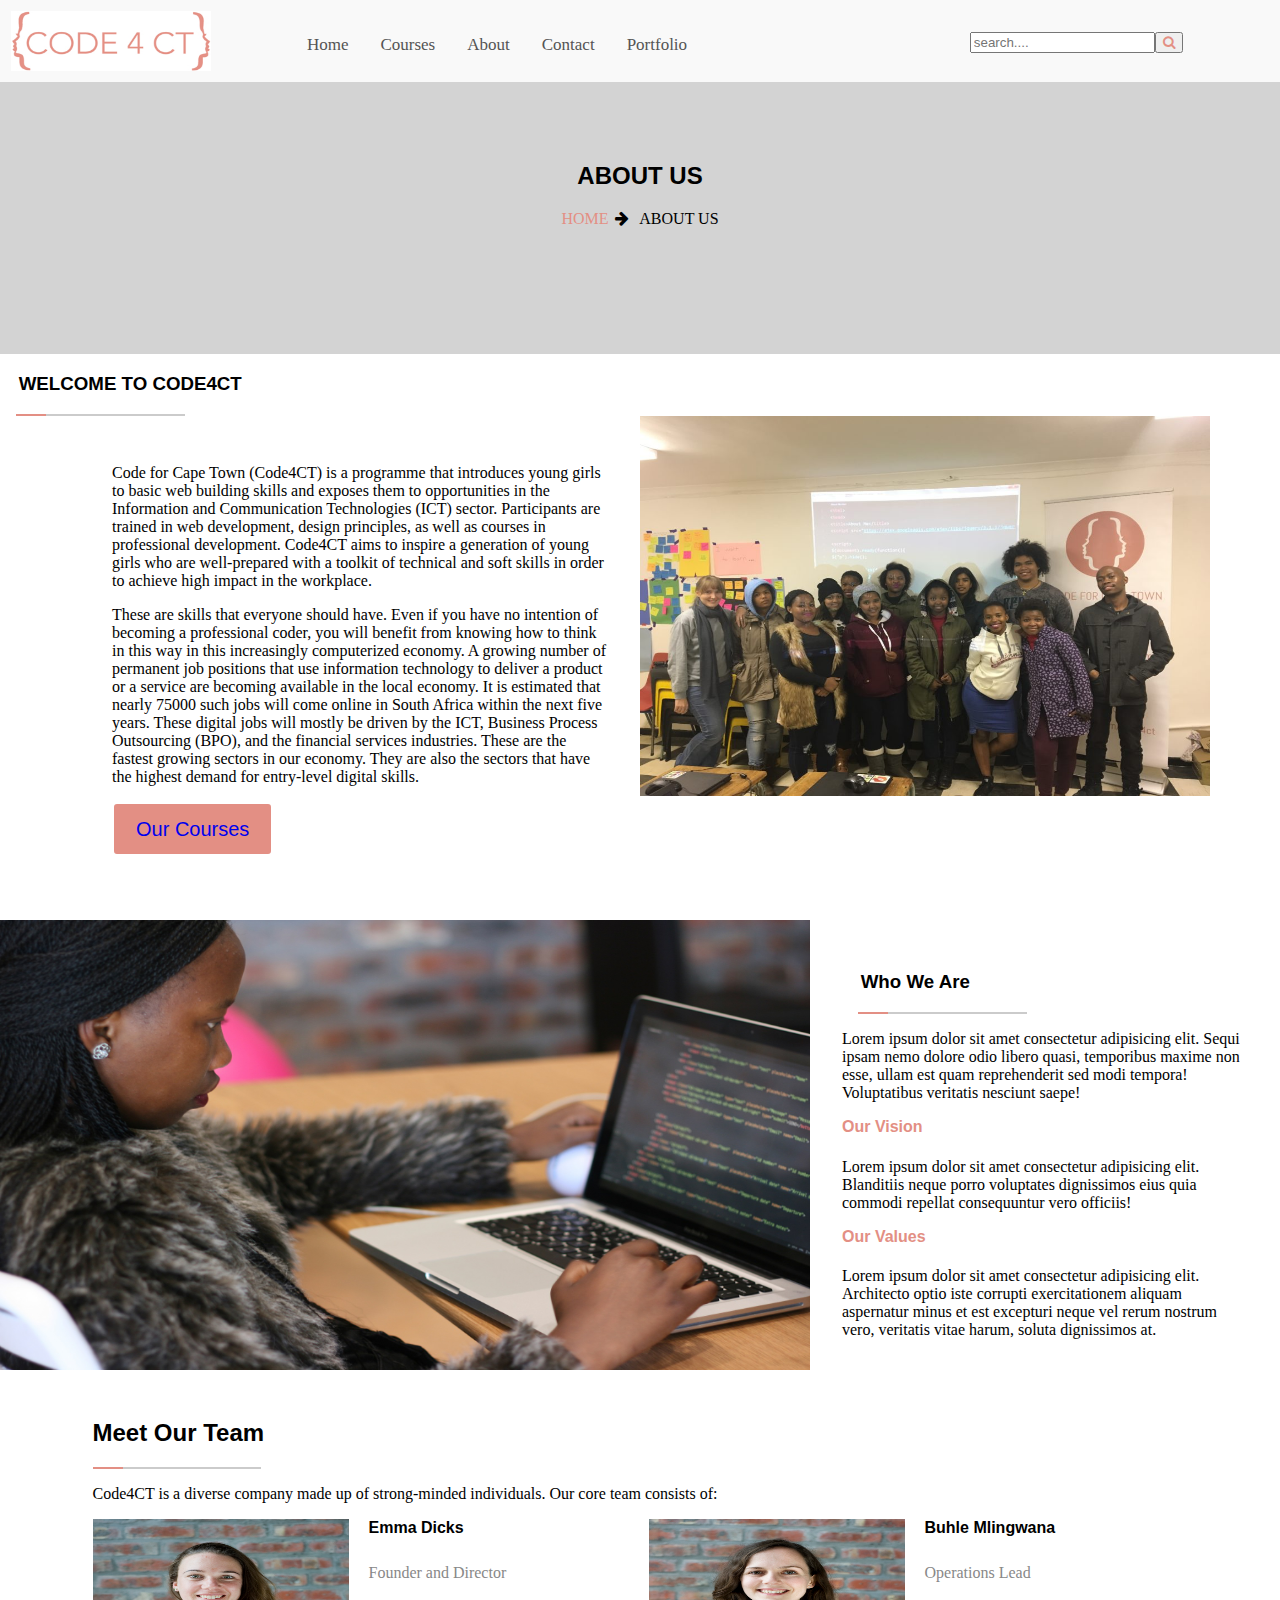
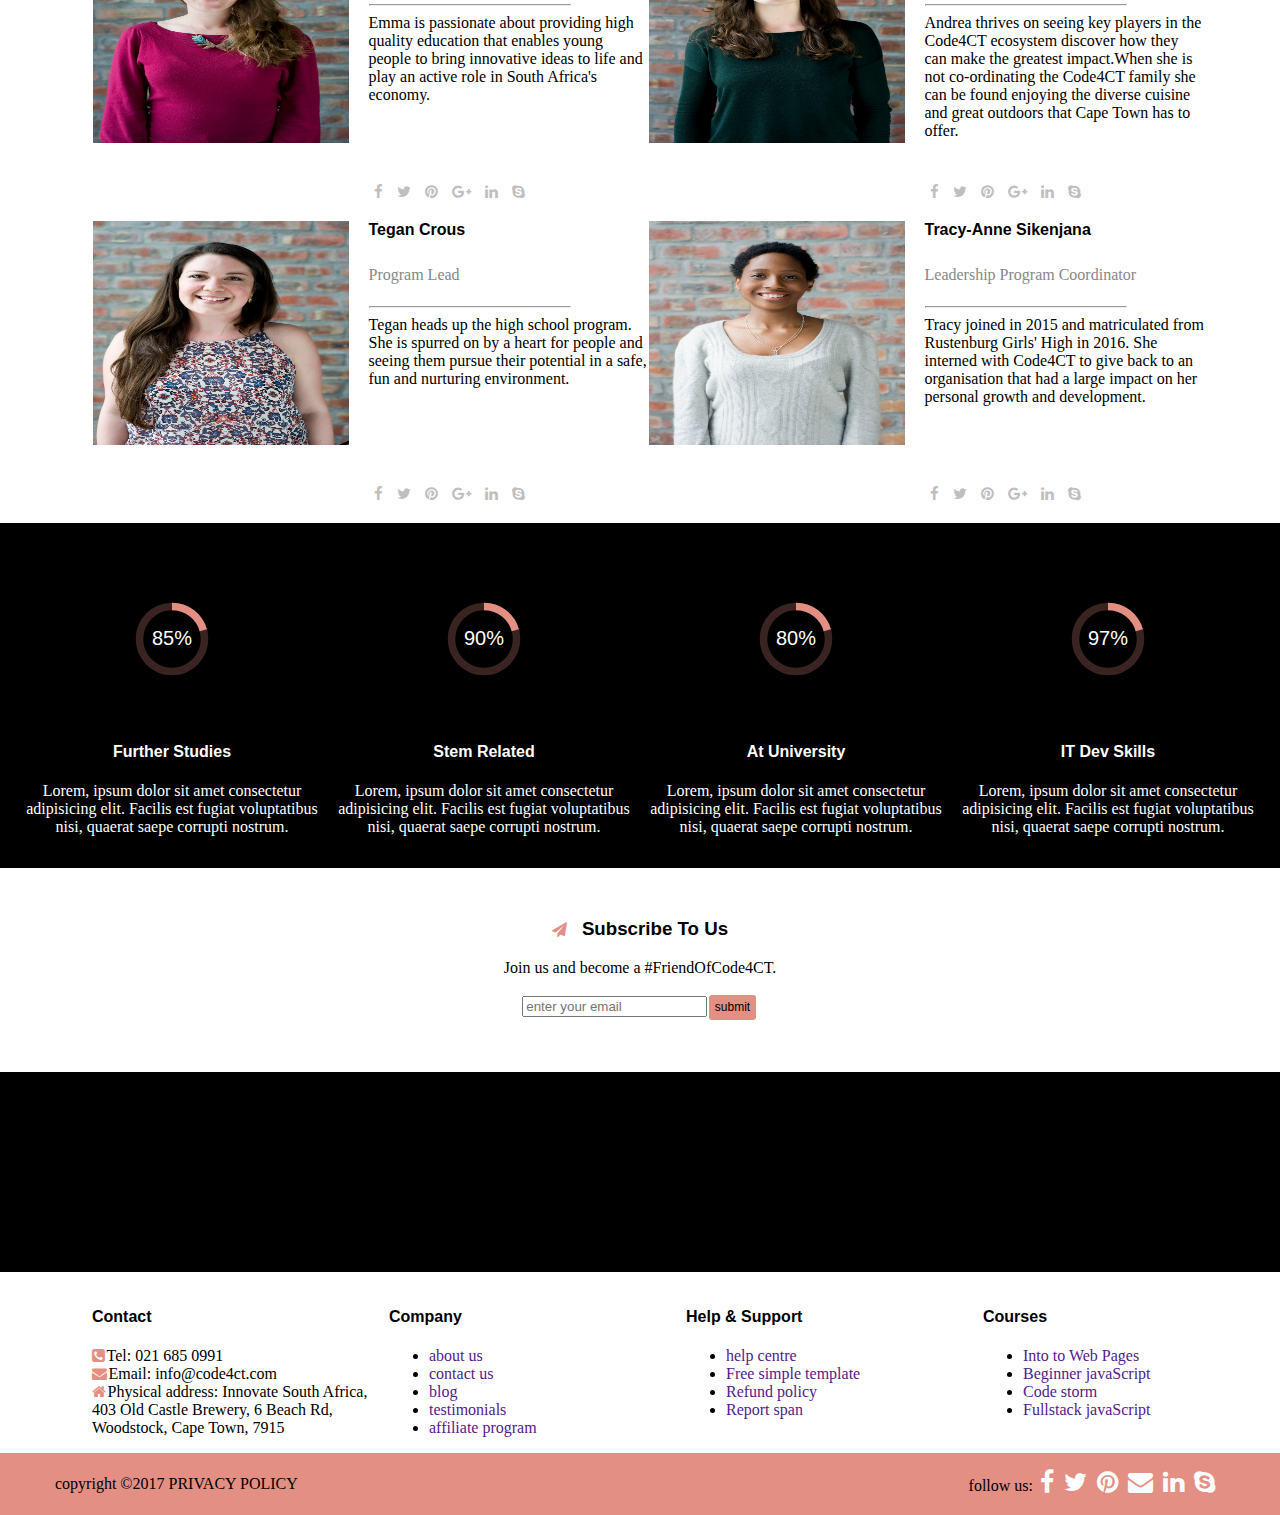
==== commit beb198ef: "comments add to each page" ====
--- a/about.html
+++ b/about.html
@@ -1,5 +1,6 @@
 <!DOCTYPE html>
 <html lang="en">
+
 <head>
     <meta charset="UTF-8">
     <meta name="viewport" content="width=device-width, initial-scale=1.0">
@@ -7,11 +8,12 @@
     <title>about|CODE4CT</title>
     <link rel="stylesheet" type="text/css" media="screen" href="css/style.css" />
     <link rel="stylesheet" href="https://cdnjs.cloudflare.com/ajax/libs/font-awesome/4.7.0/css/font-awesome.min.css">
-    <script src="https://code.jquery.com/jquery-3.3.1.min.js" integrity="sha384-tsQFqpEReu7ZLhBV2VZlAu7zcOV+rXbYlF2cqB8txI/8aZajjp4Bqd+V6D5IgvKT" crossorigin="anonymous"></script> 
+    <script src="https://code.jquery.com/jquery-3.3.1.min.js" integrity="sha384-tsQFqpEReu7ZLhBV2VZlAu7zcOV+rXbYlF2cqB8txI/8aZajjp4Bqd+V6D5IgvKT"
+        crossorigin="anonymous"></script>
     <script src="js/main.js"></script>
 
     <style>
-      
+
         .row {
           margin-left: auto;
           margin-right: auto;
@@ -33,9 +35,6 @@
         
         h1, h2, h3, h4, h5, h6 {
           font-family: 'Oswald', sans-serif;
-          /* font-weight: 400; */
-          /* text-align: center;
-          color: #ffffff; */
           margin-top: 0;
 
         }
@@ -48,21 +47,6 @@
           color: #ffffff;
         }
         
-        /* .arrow {
-          border: 2em solid transparent;
-          height: 0;
-          margin: 50vh auto;
-          width: 0;
-        } */
-        
-        /* .arrow.down {
-          border-bottom: none;
-          border-top-color: #e5e5e5;
-        }
-        .arrow.up {
-            border-bottom-color: #e5e5e5;
-            border-top: none;
-        } */
         /*** RADIAL PROGRESS ***/
         /* Circumference = 2πr */
         /* π = 3.1415926535898 */
@@ -110,211 +94,431 @@
         /* Quaternary */
         
         svg.radial-progress:nth-of-type(6n+4) circle { stroke: #E38F84; }
-        
+        .topnav {
+  overflow: hidden;
+}
+
+.topnav a {
+  float: left;
+  display: block;
+  text-align: center;
+  padding: 14px 16px;
+  text-decoration: none;
+  font-size: 17px;
+}
+
+.topnav a:hover {
+  background-color: #ddd;
+  color: black;
+}
+
+.topnav .icon {
+  display: none;
+}
+
+@media screen and (max-width: 600px) {
+  .topnav a:not(:first-child) {display: none;}
+  .topnav a.icon {
+    float: right;
+    display: block;
+  }
+}
+
+@media screen and (max-width: 600px) {
+  .topnav.responsive {position: relative;}
+  .topnav.responsive .icon {
+    position: absolute;
+    right: 0;
+    top: 0;
+  }
+  .topnav.responsive a {
+    float: none;
+    display: block;
+    text-align: left;
+  }
+} 
+            
         
         </style>
+    <script>
+        function myFunction() {
+            var x = document.getElementById("myTopnav");
+            if (x.className === "topnav") {
+                x.className += " responsive";
+            } else {
+                x.className = "topnav";
+            }
+        }
+    </script>
 </head>
+
 <body>
-    <nav class="container">
-        <div class="logo_flex"><img class="logo" src="images/code4ct-logo-1.jpg" alt=""> </div>
-        
-        <div class="nav_align sidenav"id="mySidenav">
-            <a href="index.html">HOME</a>
-            <a href="courses.html">COURSES</a>
-            <a href="about.html">ABOUT</a>
-            <a href="contact.html">CONTACT</a>
-            <a href="portfolio.html">PORTFOLIO</a>
-         
-        </div>
-        
-        <div class="vertical_align"><input type="text" placeholder="search...."><button class="search_btn"><i class="fa fa-search"></i></button></div>
-        
-    
-    </nav>
-
-    <div class="contact_container">
-        <h2>ABOUT US</h2>
-        <p class="onPage">HOME</p><i class="fas fa-arrow-right"></i> ABOUT US
-
-    </div>
-  <h3>WELCOME TO CODE4CT</h3>
-  <div class="red_line_fade">
-        <div class="red_line"></div>
-        <div class="fade"></div>
-        <div class="welcomeContainer">
-                <div class="welcome">
-                        <P>
-                                Code for Cape Town (Code4CT) is a programme that introduces young girls to basic web building skills and exposes them to opportunities in the Information and Communication Technologies (ICT) sector. Participants are trained in web development, design principles, as well as courses in professional development. Code4CT aims to inspire a generation of young girls who are well-prepared with a toolkit of technical and soft skills in order to achieve high impact in the workplace.
-                          </P>
-                          <P>
-                                These are skills that everyone should have. Even if you have no intention of becoming a professional coder, you will benefit from knowing how to think in this way in this increasingly computerized economy. A growing number of permanent job positions that use information technology to deliver a product or a service are becoming available in the local economy.  It is estimated that nearly 75000 such jobs will come online in South Africa within the next five years.  These digital jobs will mostly be driven by the ICT, Business Process Outsourcing (BPO), and the financial services industries.  These are the fastest growing sectors in our economy.  They are also the sectors that have the highest demand for entry-level digital skills.            
-                          </P>
-                        <button><a href="courses.html">Our Courses</a></button>
-                </div>
-                <img src="images/portfolio_img10.jpg" height="380px" width="570px" alt="contact_img1">
-        </div>
-   
- <div class="Who We Are">
-        <div class="red_line_fade">
+
+    <div class="main_container">
+
+        <nav class="container">
+            <div class="logo_flex"><img class="logo" src="images/code4ct-logo-1.jpg" alt=""> </div>
+
+            <div class="topnav" id="myTopnav">
+                <a href="index.html" class="">Home</a>
+                <a href="courses.html">Courses</a>
+                <a href="about.html">About</a>
+                <a href="contact.html">Contact</a>
+                <a href="portfolio.html">Portfolio</a>
+
+                <a href="javascript:void(0);" class="icon" onclick="myFunction()">
+                    <i class="fa fa-bars"></i>
+                </a>
+            </div>
+
+            <div class="vertical_align"><input type="text" placeholder="search...."><button class="search_btn"><i class="fa fa-search"></i></button></div>
+
+
+        </nav>
+
+        <div class="contact_container">
+            <h2>ABOUT US</h2>
+            <p class="onPage">HOME</p><i class="fas fa-arrow-right"></i> ABOUT US
+
+        </div>
+        <h3 class="welcomeGreet">WELCOME TO CODE4CT</h3>
+        <div class="who_we_are">
+
+            <div class="red_line_fade">
                 <div class="red_line"></div>
                 <div class="fade"></div>
-     <img src="" alt="">
-     <h3>Who We Are</h3>
- </div>
-
- <div>
-    <main class="length">
- 
-        
-        <section class="row"> 
-            <div>
-                    <svg class="radial-progress" data-percentage="85" viewBox="0 0 80 80">
+            </div>
+        </div>
+        <div class="welcomeContainer">
+            <div class="welcome">
+                <P>
+                    Code for Cape Town (Code4CT) is a programme that introduces young girls to basic web building
+                    skills and exposes them to opportunities in the Information and Communication Technologies (ICT)
+                    sector. Participants are trained in web development, design principles, as well as courses in
+                    professional development. Code4CT aims to inspire a generation of young girls who are well-prepared
+                    with a toolkit of technical and soft skills in order to achieve high impact in the workplace.
+                </P>
+                <P>
+                    These are skills that everyone should have. Even if you have no intention of becoming a
+                    professional coder, you will benefit from knowing how to think in this way in this increasingly
+                    computerized economy. A growing number of permanent job positions that use information technology
+                    to deliver a product or a service are becoming available in the local economy. It is estimated that
+                    nearly 75000 such jobs will come online in South Africa within the next five years. These digital
+                    jobs will mostly be driven by the ICT, Business Process Outsourcing (BPO), and the financial
+                    services industries. These are the fastest growing sectors in our economy. They are also the
+                    sectors that have the highest demand for entry-level digital skills.
+                </P>
+                <button class="ourBtn"><a href="courses.html"><span>Our Courses</span></a></button>
+            </div>
+            <img src="images/portfolio_img10.jpg" height="380px" width="570px" alt="contact_img1">
+        </div>
+
+
+
+        <div class="values">
+
+            <img src="images/portfolio-page_img8.JPG" width="810px" height="450" alt="">
+
+            <div class="valueText">
+                <h3 class="welcomeGreet">Who We Are</h3>
+
+                <div class="who_we_are">
+                    <div class="red_line_fade">
+                        <div class="red_line"></div>
+                        <div class="fade"></div>
+                    </div>
+                </div>
+                <p>Lorem ipsum dolor sit amet consectetur adipisicing elit. Sequi ipsam nemo dolore odio libero quasi,
+                    temporibus maxime non esse, ullam est quam reprehenderit sed modi tempora! Voluptatibus veritatis
+                    nesciunt saepe!</p>
+
+                <h4>Our Vision</h4>
+                <p>Lorem ipsum dolor sit amet consectetur adipisicing elit. Blanditiis neque porro voluptates
+                    dignissimos eius quia commodi repellat consequuntur vero officiis!</p>
+
+                <h4>Our Values</h4>
+                <p>Lorem ipsum dolor sit amet consectetur adipisicing elit. Architecto optio iste corrupti
+                    exercitationem aliquam aspernatur minus et est excepturi neque vel rerum nostrum vero, veritatis
+                    vitae harum, soluta dignissimos at.</p>
+            </div>
+        </div>
+
+        <div class="container5">
+            <h2>Meet Our Team</h2>
+            <div class="red_line_fade">
+                <div class="red_line"></div>
+                <div class="fade"></div>
+            </div>
+            <p>Code4CT is a diverse company made up of strong-minded individuals. Our core team consists of:</p>
+            <div class="team_info">
+                <div class="team_layout">
+                    <div class="member">
+                        <img class="team_member" src="images/Emma.jpg" alt="general manager">
+
+                    </div>
+                    <div class="member_space">
+                        <h4>Emma Dicks</h4>
+                        <p class="poppins">Founder and Director</p>
+                        <hr>
+                        <p class="describe_width">
+
+                            Emma is passionate about providing high quality education that enables young people to
+                            bring innovative ideas to life and play an active role in South Africa's economy.</p>
+                        <div class="member_icons">
+                            <a href=""><i class="fab fa-facebook"></i></a>
+                            <a href=""><i class="fab fa-twitter"></i></a>
+                            <a href=""><i class="fab fa-pinterest"></i></a>
+                            <a href=""><i class="fas fa-google-plus"></i></a>
+                            <a href=""><i class="fab fa-linkedin"></i></a>
+                            <a href=""><i class="fab fa-skype"></i></a>
+                        </div>
+
+
+                    </div>
+
+                </div>
+                <div>
+                    <div class="team_layout">
+                        <div class="member">
+                            <img class="team_member" src="images/Andrea.jpg" alt="Creative director">
+
+                        </div>
+                        <div class="member_space">
+                            <h4>Buhle Mlingwana</h4>
+                            <p class="poppins">Operations Lead</p>
+                            <hr>
+                            <p class="describe_width">
+
+                                Andrea thrives on seeing key players in the Code4CT ecosystem discover how they can
+                                make the greatest impact.When she is not co-ordinating the Code4CT family she can be
+                                found enjoying the diverse cuisine and great outdoors that Cape Town has to offer.</p>
+                            <div class="member_icons">
+                                <a href=""><i class="fab fa-facebook"></i></a>
+                                <a href=""><i class="fab fa-twitter"></i></a>
+                                <a href=""><i class="fab fa-pinterest"></i></a>
+                                <a href=""><i class="fas fa-google-plus"></i></a>
+                                <a href=""><i class="fab fa-linkedin"></i></a>
+                                <a href=""><i class="fab fa-skype"></i></a>
+                            </div>
+                        </div>
+                    </div>
+                </div>
+                <div>
+                    <div class="team_layout">
+                        <div class="member">
+                            <img class="team_member" src="images/Tegan.jpg" alt="video Producer">
+
+                        </div>
+                        <div class="member_space">
+                            <h4>Tegan Crous</h4>
+                            <p class="poppins">Program Lead</p>
+                            <hr>
+                            <p class="describe_width">
+
+                                Tegan heads up the high school program. She is spurred on by a heart for people and
+                                seeing them pursue their potential in a safe, fun and nurturing environment.</p>
+                            <div class="member_icons">
+                                <a href=""><i class="fab fa-facebook"></i></a>
+                                <a href=""><i class="fab fa-twitter"></i></a>
+                                <a href=""><i class="fab fa-pinterest"></i></a>
+                                <a href=""><i class="fas fa-google-plus"></i></a>
+                                <a href=""><i class="fab fa-linkedin"></i></a>
+                                <a href=""><i class="fab fa-skype"></i></a>
+                            </div>
+                        </div>
+                    </div>
+                </div>
+                <div>
+                    <div class="team_layout">
+                        <div class="member">
+                            <img class="team_member" src="images/Tracy.jpg" alt="Photographer">
+
+                        </div>
+                        <div class="member_space">
+                            <h4>Tracy-Anne Sikenjana</h4>
+                            <p class="poppins">Leadership Program Coordinator</p>
+                            <hr>
+                            <p class="describe_width">
+
+                                Tracy joined in 2015 and matriculated from Rustenburg Girls' High in 2016. She interned
+                                with Code4CT to give back to an organisation that had a large impact on her personal
+                                growth and development.</p>
+                            <div class="member_icons">
+                                <a href=""><i class="fab fa-facebook"></i></a>
+                                <a href=""><i class="fab fa-twitter"></i></a>
+                                <a href=""><i class="fab fa-pinterest"></i></a>
+                                <a href=""><i class="fas fa-google-plus"></i></a>
+                                <a href=""><i class="fab fa-linkedin"></i></a>
+                                <a href=""><i class="fab fa-skype"></i></a>
+                            </div>
+                        </div>
+                    </div>
+                </div>
+            </div>
+        </div>
+
+
+        <div>
+            <!-- ==================================progress bar============================ -->
+            <main class="length">
+
+
+                <section class="row">
+                    <div>
+                        <svg class="radial-progress" data-percentage="85" viewBox="0 0 80 80">
                             <circle class="incomplete" cx="40" cy="40" r="13"></circle>
                             <circle class="complete" cx="40" cy="40" r="13" style="stroke-dashoffset: 39.58406743523136;"></circle>
                             <text class="percentage" x="50%" y="53%" transform="matrix(0, 1, -1, 0, 80, 0)">85%</text>
-                            </svg>
-                            
-                            <h4>Further Studies</h4>
-                  
-                            <p>Lorem, ipsum dolor sit amet consectetur adipisicing elit. Facilis est fugiat voluptatibus nisi, quaerat saepe corrupti nostrum. Tenetur, quo enim minima quod, ratione laborum veritatis, modi tempora dolorem sequi eos.</p>
-            </div>
-           
-          <div>
-                <svg class="radial-progress" data-percentage="90" viewBox="0 0 80 80">
-                        <circle class="incomplete" cx="40" cy="40" r="13"></circle>
-                        <circle class="complete" cx="40" cy="40" r="13" style="stroke-dashoffset: 147.3406954533613;"></circle>
-                        <text class="percentage" x="50%" y="53%" transform="matrix(0, 1, -1, 0, 80, 0)">90%</text>
+                        </svg>
+
+                        <h4>Further Studies</h4>
+
+                        <p>Lorem, ipsum dolor sit amet consectetur adipisicing elit. Facilis est fugiat voluptatibus
+                            nisi, quaerat saepe corrupti nostrum.</p>
+                    </div>
+
+                    <div>
+                        <svg class="radial-progress" data-percentage="90" viewBox="0 0 80 80">
+                            <circle class="incomplete" cx="40" cy="40" r="13"></circle>
+                            <circle class="complete" cx="40" cy="40" r="13" style="stroke-dashoffset: 147.3406954533613;"></circle>
+                            <text class="percentage" x="50%" y="53%" transform="matrix(0, 1, -1, 0, 80, 0)">90%</text>
                         </svg>
                         <h4>Stem Related</h4>
-              
-                        <p>Lorem, ipsum dolor sit amet consectetur adipisicing elit. Facilis est fugiat voluptatibus nisi, quaerat saepe corrupti nostrum. Tenetur, quo enim minima quod, ratione laborum veritatis, modi tempora dolorem sequi eos.</p>
-          </div>
-          
-          <div>
-                <svg class="radial-progress" data-percentage="80" viewBox="0 0 80 80">
-                        <circle class="incomplete" cx="40" cy="40" r="13"></circle>
-                        <circle class="complete" cx="40" cy="40" r="13" style="stroke-dashoffset: 63.774330867872806;"></circle>
-                        <text class="percentage" x="50%" y="53%" transform="matrix(0, 1, -1, 0, 80, 0)">80%</text>
+
+                        <p>Lorem, ipsum dolor sit amet consectetur adipisicing elit. Facilis est fugiat voluptatibus
+                            nisi, quaerat saepe corrupti nostrum.</p>
+                    </div>
+
+                    <div>
+                        <svg class="radial-progress" data-percentage="80" viewBox="0 0 80 80">
+                            <circle class="incomplete" cx="40" cy="40" r="13"></circle>
+                            <circle class="complete" cx="40" cy="40" r="13" style="stroke-dashoffset: 63.774330867872806;"></circle>
+                            <text class="percentage" x="50%" y="53%" transform="matrix(0, 1, -1, 0, 80, 0)">80%</text>
                         </svg>
                         <h4>At University</h4>
-              
-                        <p>Lorem, ipsum dolor sit amet consectetur adipisicing elit. Facilis est fugiat voluptatibus nisi, quaerat saepe corrupti nostrum. Tenetur, quo enim minima quod, ratione laborum veritatis, modi tempora dolorem sequi eos.</p>
-          </div>
-          
-          <div>
-                <svg class="radial-progress" data-percentage="97" viewBox="0 0 80 80">
-                        <circle class="incomplete" cx="40" cy="40" r="13"></circle>
-                        <circle class="complete" cx="40" cy="40" r="13" style="stroke-dashoffset: 167.13272917097697;"></circle>
-                        <text class="percentage" x="50%" y="53%" transform="matrix(0, 1, -1, 0, 80, 0)">97%</text>
+
+                        <p>Lorem, ipsum dolor sit amet consectetur adipisicing elit. Facilis est fugiat voluptatibus
+                            nisi, quaerat saepe corrupti nostrum.</p>
+                    </div>
+
+                    <div>
+                        <svg class="radial-progress" data-percentage="97" viewBox="0 0 80 80">
+                            <circle class="incomplete" cx="40" cy="40" r="13"></circle>
+                            <circle class="complete" cx="40" cy="40" r="13" style="stroke-dashoffset: 167.13272917097697;"></circle>
+                            <text class="percentage" x="50%" y="53%" transform="matrix(0, 1, -1, 0, 80, 0)">97%</text>
                         </svg>
                         <h4>IT Dev Skills</h4>
-              
-                        <p>Lorem, ipsum dolor sit amet consectetur adipisicing elit. Facilis est fugiat voluptatibus nisi, quaerat saepe corrupti nostrum. Tenetur, quo enim minima quod, ratione laborum veritatis, modi tempora dolorem sequi eos.</p>
-          </div>
-          
-         
-          </section>
-          
-      </main>
- </div>
-
- <div class="container7">
-    <h3><i class="fas fa-paper-plane"></i>Subscribe To Us</h3>
-    <p>Join us and become a #FriendOfCode4CT.</p>
-    <input type="text" placeholder="enter your email"><button class="submit" type="submit">submit</button>
-</div>
-
- <div class="carousel">
-    <div class="container_carousel">
-       <div class="sub">
-          <img src="images/carousel1.png"  alt="">
-          <img src="images/carousel2.png" alt="">
-          <img src="images/carousel3.png"  alt="">
-          <img src="images/carousel4.png"  alt="">
-          <img src="images/carousel5.png" alt="">
-          <img src="images/carousel6.png" alt="">
-          <img src="images/carousel7.png" alt="">
-          <img src="images/carousel8.png"  alt="">
-          <img src="images/carousel9.png"  alt="">
-          <img src="images/carousel10.png" alt="">
-          <img src="images/carousel11.png" alt="">
-          <img src="images/carousel12.png" alt="">
-          <img src="images/carousel13.png" alt="">
-          <img src="images/carousel14.png" alt="">
-          <img src="images/carousel15.png"  alt="">
-          <img src="images/carousel16.png" alt="">
-       </div>
-    </div>
-</div>
-<div class="contact_info">
-        <div class="contact_number">
-            <h4>Contact</h4>
-            <p>
-                <i class="fas fa-phone-square"></i>Tel: 021 685 0991
-                <br>
-
-                <i class="far fa-envelope"></i>Email: info@code4ct.com
-                <br>
-
-                <i class="fas fa-home"></i>Physical address: Innovate South Africa, 403 Old Castle Brewery, 6 Beach
-                Rd,
-                Woodstock, Cape Town, 7915
-
-            </p>
-
-
-        </div>
-    <div class="Company">
-            <h4>Company</h4>
-            <ul>
-                <li><a href="">about us</a></li>
-                <li><a href="">contact us</a></li>
-                <li><a href="">blog</a></li>
-                <li><a href="">testimonials</a></li>
-                <li><a href="">affiliate program</a></li>
-            </ul>
-        </div>
-        <div class="Help & Support">
-            <h4>Help & Support</h4>
+
+                        <p>Lorem, ipsum dolor sit amet consectetur adipisicing elit. Facilis est fugiat voluptatibus
+                            nisi, quaerat saepe corrupti nostrum.</p>
+                    </div>
+
+
+                </section>
+
+            </main>
+        </div>
+            <!-- ==================================progress bar============================ -->
+
+        <div class="container7">
+            <h3><i class="fas fa-paper-plane"></i>Subscribe To Us</h3>
+            <p>Join us and become a #FriendOfCode4CT.</p>
+            <input type="text" placeholder="enter your email"><button class="submit" type="submit">submit</button>
+        </div>
+        <div class="carousel">
+            <div class="container_carousel">
+                <div class="sub">
+                    <img src="images/carousel1.png" alt="">
+                    <img src="images/carousel2.png" alt="">
+                    <img src="images/carousel3.png" alt="">
+                    <img src="images/carousel4.png" alt="">
+                    <img src="images/carousel5.png" alt="">
+                    <img src="images/carousel6.png" alt="">
+                    <img src="images/carousel7.png" alt="">
+                    <img src="images/carousel8.png" alt="">
+                    <img src="images/carousel9.png" alt="">
+                    <img src="images/carousel10.png" alt="">
+                    <img src="images/carousel11.png" alt="">
+                    <img src="images/carousel12.png" alt="">
+                    <img src="images/carousel13.png" alt="">
+                    <img src="images/carousel14.png" alt="">
+                    <img src="images/carousel15.png" alt="">
+                    <img src="images/carousel16.png" alt="">
+                </div>
+            </div>
+        </div>
+        <br>
+        <br>
+        <div class="contact_info">
+            <div class="contact_number">
+                <h4>Contact</h4>
+                <p>
+                    <i class="fas fa-phone-square"></i>Tel: 021 685 0991
+                    <br>
+
+                    <i class="far fa-envelope"></i>Email: info@code4ct.com
+                    <br>
+
+                    <i class="fas fa-home"></i>Physical address: Innovate South Africa, 403 Old Castle Brewery, 6 Beach
+                    Rd,
+                    Woodstock, Cape Town, 7915
+
+                </p>
+
+
+            </div>
+            <div class="Company">
+                <h4>Company</h4>
+                <ul>
+                    <li><a href="">about us</a></li>
+                    <li><a href="">contact us</a></li>
+                    <li><a href="">blog</a></li>
+                    <li><a href="">testimonials</a></li>
+                    <li><a href="">affiliate program</a></li>
+                </ul>
+            </div>
+            <div class="Help & Support">
+                <h4>Help & Support</h4>
                 <ul>
                     <li><a href="">help centre</a></li>
                     <li><a href="">Free simple template</a></li>
                     <li><a href="">Refund policy</a></li>
                     <li><a href="">Report span</a></li>
-                    
+
                 </ul>
             </div>
             <div class="Courses">
                 <h4>Courses</h4>
-                    <ul>
-                        <li><a href="">Into to Web Pages</a></li>
-                        <li><a href="">Beginner javaScript</a></li>
-                        <li><a href="">Code storm</a></li>
-                        <li><a href="">Fullstack javaScript</a></li>
-        
-                    </ul>
-                </div>
+                <ul>
+                    <li><a href="">Into to Web Pages</a></li>
+                    <li><a href="">Beginner javaScript</a></li>
+                    <li><a href="">Code storm</a></li>
+                    <li><a href="">Fullstack javaScript</a></li>
+
+                </ul>
+            </div>
+
+        </div>
+        <div class="footer">
+            <div class="copyright">
+                copyright &copy2017 PRIVACY POLICY
+            </div>
+            <div class="follow_us">
+                follow us: <a href=""><i class="fab fa-facebook"></i></a>
+                <a href=""><i class="fab fa-twitter"></i></a>
+                <a href=""><i class="fab fa-pinterest"></i></a>
+                <a href=""><i class="fas fa-envelope"></i></a>
+                <a href=""><i class="fab fa-linkedin"></i></a>
+                <a href=""><i class="fab fa-skype"></i></a>
+            </div>
+        </div>
 
     </div>
-    <div class="footer">
-        <div class="copyright">
-             copyright &copy2017 PRIVACY POLICY
-        </div>
-        <div class="follow_us">
-            follow us:  <a href=""><i class="fab fa-facebook"></i></a>
-            <a href=""><i class="fab fa-twitter"></i></a>
-            <a href=""><i class="fab fa-pinterest"></i></a>
-            <a href=""><i class="fas fa-envelope"></i></a>
-            <a href=""><i class="fab fa-linkedin"></i></a>
-            <a href=""><i class="fab fa-skype"></i></a>
-            </div>
-        </div>
-
     </div>
-</div>
-<button onclick="topFunction()" id="myBtn" title="Go to top"><i class="fas fa-angle-up"></i></button>
-<script src="js/progressBar.js"></script>
+    <button onclick="topFunction()" id="myBtn" title="Go to top"><i class="fas fa-angle-up"></i></button>
+    <script src="js/progressBar.js"></script>
 
 
 </body>
+
 </html>--- a/css/style.css
+++ b/css/style.css
@@ -23,6 +23,18 @@
   text-decoration: none;
   color: #545454;
   padding: 5px; }
+.container .sidenav i {
+  width: 22px;
+  height: 19px;
+  font-family: FontAwesome;
+  font-size: 25px;
+  font-weight: normal;
+  font-style: normal;
+  font-stretch: normal;
+  line-height: 0.65;
+  letter-spacing: normal;
+  text-align: center;
+  color: #E38F84; }
 
 .container1 p {
   opacity: 0.9; }
@@ -143,6 +155,18 @@
   .contact_container .onPage {
     color: #E38F84;
     display: inline; }
+  .contact_container .contact_information p i {
+    width: 22px;
+    height: 19px;
+    font-family: FontAwesome;
+    font-size: 25px;
+    font-weight: normal;
+    font-style: normal;
+    font-stretch: normal;
+    line-height: 0.65;
+    letter-spacing: normal;
+    text-align: center;
+    color: #E38F84; }
 
 .container {
   display: grid;
@@ -153,26 +177,15 @@
   height: 15%;
   z-index: 1; }
 
-.dropdown {
-  position: relative;
-  display: inline-block; }
-
-.dropdown-content {
-  display: none;
-  position: absolute;
-  background-color: #f1f1f1;
-  text-align: left;
-  min-width: 30%;
-  box-shadow: 0px 8px 16px 0px rgba(0, 0, 0, 0.2);
-  z-index: 1; }
-
 .container1 {
   text-align: center;
-  top: 10%;
+  position: absolute;
+  top: 40%;
+  left: 50%;
+  height: 50%;
+  transform: translate(-50%, -50%);
   color: #e8e8e8;
-  padding-top: 10em;
-  padding-left: 20em;
-  padding-right: 20em; }
+  padding-top: 10em; }
 
 .container2 {
   display: grid;
@@ -184,11 +197,11 @@
     grid-template-columns: 1fr 1fr;
     width: min-content; }
     .container2 .red_line_fade .red_line {
-      height: 1.5px;
+      height: 2.5px;
       width: 30px;
       background-color: #E38F84; }
     .container2 .red_line_fade .fade {
-      height: 1.5px;
+      height: 2.5px;
       width: 138.5px;
       background-color: #545454;
       opacity: 0.3; }
@@ -224,11 +237,11 @@
     grid-template-columns: 1fr 1fr;
     width: min-content; }
     .container4 .red_line_fade .red_line {
-      height: 1.5px;
+      height: 2.5px;
       width: 30px;
       background-color: #E38F84; }
     .container4 .red_line_fade .fade {
-      height: 1.5px;
+      height: 2.5px;
       width: 138.5px;
       background-color: #545454;
       opacity: 0.3; }
@@ -237,7 +250,7 @@
     grid-template-columns: 1fr 1fr; }
     .container4 .img_wrapper .course_img {
       display: grid;
-      grid-template-columns: 1fr 1fr; }
+      grid-template-columns: 1fr 1f; }
 
 .container5 {
   padding-left: 92.5px;
@@ -288,11 +301,11 @@
     grid-template-columns: 1fr 1fr;
     width: min-content; }
     .container6 .red_line_fade .red_line {
-      height: 1.5px;
+      height: 2.5px;
       width: 30px;
       background-color: #E38F84; }
     .container6 .red_line_fade .fade {
-      height: 1.5px;
+      height: 2.5px;
       width: 138.5px;
       background-color: #545454;
       opacity: 0.3; }
@@ -375,28 +388,47 @@
 #courseContent {
   display: grid;
   grid-template-rows: 1fr 1fr 1fr; }
-  #courseContent section {
+  #courseContent .section {
     border: 0.3mm solid black;
     margin: 1em;
     padding: 1em;
     display: grid;
     grid-template-columns: 1fr 1fr 1fr; }
-    #courseContent section .centerSection {
+    #courseContent .section .centerSection {
       text-align: center;
       padding-top: 3em; }
-    #courseContent section h2 {
+    #courseContent .section h2 {
       grid-column: 1/4; }
-    #courseContent section h3 {
+    #courseContent .section h3 {
       grid-column: 1/4; }
-    #courseContent section h4 {
+    #courseContent .section h4 {
       grid-column: 1/4; }
-    #courseContent section div {
+    #courseContent .section div {
       border-top: 0.3mm solid black;
       padding: 1em; }
 
 .welcomeContainer {
   display: grid;
   grid-template-columns: 1fr 1fr; }
+  .welcomeContainer .welcome {
+    padding: 2em;
+    margin-left: 5em; }
+
+.welcomeGreet {
+  margin: 1em; }
+
+.values {
+  display: grid;
+  grid-template-columns: 1fr 1fr; }
+
+.contact_input {
+  display: grid;
+  grid-template-columns: 1fr 1fr; }
+
+.portHeading {
+  text-align: center; }
+  .portHeading .red_line_fade {
+    margin-left: 35em; }
 
 .container a :hover {
   color: #E38F84;
@@ -408,10 +440,11 @@
   display: flex;
   align-items: center;
   margin: 0.7em; }
-.container .nav_align {
-  text-align: right;
-  margin-top: 2em; }
-  .container .nav_align :hover {
+.container .topnav {
+  text-align: center;
+  margin-top: 1.5em;
+  font-size: 14px; }
+  .container .topnav :hover {
     color: #FFFFFF;
     background-color: #E38F84; }
 .container .vertical_align {
@@ -449,7 +482,6 @@
   -webkit-transition: all .2s;
   transition: all .2s; }
 .container1 .slide_right span:after {
-  content: ' \203A';
   right: -100px;
   position: absolute;
   margin-left: -1em;
@@ -497,7 +529,6 @@
   position: relative;
   transition: 0.5s; }
 .container1 .black_btn span:after {
-  content: ' \203A';
   right: -100px;
   position: absolute;
   margin-left: -1em;
@@ -543,7 +574,6 @@
   position: relative;
   transition: 0.5s; }
 .container2 .white_btn span:after {
-  content: ' \203A';
   right: -100px;
   position: absolute;
   margin-left: -1em;
@@ -578,11 +608,11 @@
   grid-template-columns: 1fr 1fr;
   width: min-content; }
   .container5 .red_line_fade .red_line {
-    height: 1.5px;
+    height: 2.5px;
     width: 30px;
     background-color: #E38F84; }
   .container5 .red_line_fade .fade {
-    height: 1.5px;
+    height: 2.5px;
     width: 138.5px;
     background-color: #545454;
     opacity: 0.3; }
@@ -613,7 +643,7 @@
 #myBtn {
   display: none;
   position: fixed;
-  bottom: 60px;
+  bottom: 20%;
   right: 15px;
   z-index: 1;
   font-size: 15px;
@@ -637,11 +667,11 @@
   grid-template-columns: 1fr 1fr;
   width: min-content; }
   .contact_container .contact_input .user_input .red_line_fade .red_line {
-    height: 1.5px;
+    height: 2.5px;
     width: 30px;
     background-color: #E38F84; }
   .contact_container .contact_input .user_input .red_line_fade .fade {
-    height: 1.5px;
+    height: 2.5px;
     width: 138.5px;
     background-color: #545454;
     opacity: 0.3; }
@@ -670,7 +700,6 @@
   position: relative;
   transition: 0.5s; }
 #courseContent .course_btn span:after {
-  content: ' \203A';
   right: -100px;
   position: absolute;
   margin-left: -1em;
@@ -690,25 +719,243 @@
 #courseContent .course_btn:hover span:after {
   opacity: 1; }
 
+.who_we_are {
+  padding-left: 1em; }
+  .who_we_are .red_line_fade {
+    display: grid;
+    grid-template-columns: 1fr 1fr;
+    width: min-content; }
+    .who_we_are .red_line_fade .red_line {
+      height: 2.5px;
+      width: 30px;
+      background-color: #E38F84; }
+    .who_we_are .red_line_fade .fade {
+      height: 2.5px;
+      width: 138.5px;
+      background-color: #545454;
+      opacity: 0.3; }
+
+.welcomeContainer .ourBtn {
+  background-color: #E38F84;
+  color: #E38F84;
+  position: relative;
+  margin: 2px;
+  padding: .3em 1em;
+  border: 2px solid;
+  -webkit-border-radius: 3px;
+  -moz-border-radius: 3px;
+  border-radius: 3px;
+  background-repeat: no-repeat;
+  background-position: center;
+  background-size: cover;
+  font-size: 20px;
+  font-weight: 500;
+  line-height: 1.7em !important;
+  -webkit-transition: all .2s;
+  transition: all .2s; }
+  .welcomeContainer .ourBtn :visited {
+    color: #FFFFFF; }
+.welcomeContainer .ourBtn span {
+  cursor: pointer;
+  display: inline-block;
+  position: relative;
+  transition: 0.5s; }
+.welcomeContainer .ourBtn span:after {
+  right: -100px;
+  position: absolute;
+  margin-left: -1em;
+  opacity: 0;
+  text-shadow: none;
+  font-size: 32px;
+  font-weight: 400;
+  font-style: normal;
+  font-variant: none;
+  line-height: 1em;
+  text-transform: none;
+  -webkit-transition: all .2s;
+  transition: all .2s;
+  left: 30px; }
+.welcomeContainer .ourBtn:hover span {
+  padding-right: 15px; }
+.welcomeContainer .ourBtn:hover span:after {
+  opacity: 1; }
+
+.values {
+  margin-top: 2em;
+  margin-bottom: 2em; }
+  .values h4 {
+    color: #E38F84; }
+
+.valueText {
+  padding: 2em; }
+
+.contact_input .emailBtn {
+  background-color: #E38F84;
+  color: #FFFFFF;
+  position: relative;
+  margin: 2px;
+  padding: .3em 1em;
+  border: 2px solid;
+  -webkit-border-radius: 3px;
+  -moz-border-radius: 3px;
+  border-radius: 3px;
+  background-repeat: no-repeat;
+  background-position: center;
+  background-size: cover;
+  font-size: 20px;
+  font-weight: 500;
+  line-height: 1.7em !important;
+  -webkit-transition: all .2s;
+  transition: all .2s; }
+.contact_input .emailBtn span {
+  cursor: pointer;
+  display: inline-block;
+  position: relative;
+  transition: 0.5s; }
+.contact_input .emailBtn span:after {
+  right: -100px;
+  position: absolute;
+  margin-left: -1em;
+  opacity: 0;
+  text-shadow: none;
+  font-size: 32px;
+  font-weight: 400;
+  font-style: normal;
+  font-variant: none;
+  line-height: 1em;
+  text-transform: none;
+  -webkit-transition: all .2s;
+  transition: all .2s;
+  left: 30px; }
+.contact_input .emailBtn:hover span {
+  padding-right: 15px; }
+.contact_input .emailBtn:hover span:after {
+  opacity: 1; }
+.contact_input .user_input {
+  margin-left: 10em; }
+  .contact_input .user_input .red_line_fade {
+    display: grid;
+    grid-template-columns: 1fr 1fr;
+    width: min-content; }
+    .contact_input .user_input .red_line_fade .red_line {
+      height: 2.5px;
+      width: 30px;
+      background-color: #E38F84; }
+    .contact_input .user_input .red_line_fade .fade {
+      height: 2.5px;
+      width: 138.5px;
+      background-color: #545454;
+      opacity: 0.3; }
+  .contact_input .user_input .spaceInput {
+    margin: 1em; }
+.contact_input .contact_information {
+  margin-right: 10em; }
+  .contact_input .contact_information .red_line_fade {
+    display: grid;
+    grid-template-columns: 1fr 1fr;
+    width: min-content; }
+    .contact_input .contact_information .red_line_fade .red_line {
+      height: 2.5px;
+      width: 30px;
+      background-color: #E38F84; }
+    .contact_input .contact_information .red_line_fade .fade {
+      height: 2.5px;
+      width: 138.5px;
+      background-color: #545454;
+      opacity: 0.3; }
+
+.portHeading .red_line_fade {
+  display: grid;
+  grid-template-columns: 1fr 1fr 1fr;
+  width: min-content; }
+  .portHeading .red_line_fade .red_line {
+    height: 2.5px;
+    width: 60px;
+    background-color: #E38F84; }
+  .portHeading .red_line_fade .fade {
+    height: 2.5px;
+    width: 100px;
+    background-color: #545454;
+    opacity: 0.3; }
+
+.gridButtons {
+  margin-bottom: 4em; }
+  .gridButtons .gridImage {
+    background-color: #E38F84;
+    color: #FFFFFF;
+    position: relative;
+    margin: 2px;
+    padding: .3em 1em;
+    border: 2px solid;
+    -webkit-border-radius: 3px;
+    -moz-border-radius: 3px;
+    border-radius: 3px;
+    background-repeat: no-repeat;
+    background-position: center;
+    background-size: cover;
+    font-size: 20px;
+    font-weight: 500;
+    line-height: 1.7em !important;
+    -webkit-transition: all .2s;
+    transition: all .2s; }
+  .gridButtons .gridImage span {
+    cursor: pointer;
+    display: inline-block;
+    position: relative;
+    transition: 0.5s; }
+  .gridButtons .gridImage span:after {
+    right: -100px;
+    position: absolute;
+    margin-left: -1em;
+    opacity: 0;
+    text-shadow: none;
+    font-size: 32px;
+    font-weight: 400;
+    font-style: normal;
+    font-variant: none;
+    line-height: 1em;
+    text-transform: none;
+    -webkit-transition: all .2s;
+    transition: all .2s;
+    left: 30px; }
+  .gridButtons .gridImage:hover span {
+    padding-right: 15px; }
+  .gridButtons .gridImage:hover span:after {
+    opacity: 1; }
+
 @media screen and (max-width: 600px) {
   html, body {
     margin: 1em; }
 
   .background_image {
-    height: auto;
     padding: 1em; }
 
   .main_container .container {
     display: grid;
     grid-template-columns: 1fr; }
+  .main_container .top_nav {
+    text-align: left;
+    margin: 2em; }
   .main_container .container1 {
     text-align: center;
-    transform: inherit;
-    color: #e8e8e8; }
+    position: absolute;
+    color: #e8e8e8;
+    left: 50%;
+    height: 50%;
+    transform: translate(-50%, -50%);
+    padding: 0;
+    top: 50%;
+    font-size: small; }
+  .main_container .vertical_align {
+    display: none; }
+  .main_container h1 {
+    font-size: x-large;
+    margin-top: 2em; }
 
   .container2 {
     display: grid;
-    grid-template-columns: 1fr; }
+    grid-template-columns: 1fr;
+    padding-left: 0; }
     .container2 .para_text {
       padding: 0; }
       .container2 .para_text .bold_text {
@@ -751,12 +998,16 @@
     display: grid;
     grid-template-columns: 1fr;
     padding: 0; }
+    .container5 .member {
+      text-align: unset; }
     .container5 .team_member {
       width: 90%;
       height: auto; }
     .container5 .team_layout {
       display: grid;
       grid-template-columns: 1fr; }
+      .container5 .team_layout p {
+        width: unset; }
       .container5 .team_layout .member_space {
         margin-left: 1em;
         margin-bottom: 1em; }
@@ -774,8 +1025,6 @@
     padding-left: 25%;
     height: auto; }
     .container6 .project_stats {
-      /* text-align: center; */
-      /* padding: 10em; */
       padding-top: 0;
       padding-bottom: 0;
       width: 90%; }
@@ -833,33 +1082,87 @@
     margin-left: 50px; }
 
   span .menu {
-    display: inline; } }
+    display: inline; }
+
+  .container .vertical_align {
+    display: none; }
+
+  #courseContent .section {
+    display: block;
+    border: none;
+    margin: 0; }
+
+  .welcomeContainer {
+    display: grid;
+    grid-template-columns: 1fr; }
+    .welcomeContainer .welcome {
+      margin-left: 0;
+      padding-left: 0; }
+    .welcomeContainer img {
+      width: 100%;
+      height: auto; }
+
+  .values {
+    display: grid;
+    grid-template-columns: 1fr; }
+    .values img {
+      width: 100%;
+      height: auto; }
+
+  .row {
+    display: grid;
+    grid-template-columns: 1fr; }
+
+  .portHeading .red_line_fade {
+    margin-left: 0; }
+
+  #gridContainer .parent {
+    position: absolute;
+    width: 80%;
+    height: 165px; }
+
+  .contact_input {
+    display: grid;
+    grid-template-columns: 1fr; }
+    .contact_input .user_input {
+      display: grid;
+      grid-template-columns: 1fr;
+      margin-left: 0;
+      width: min-content; }
+      .contact_input .user_input .spaceInput {
+        width: 17em; } }
 @media screen and (min-width: 601px) and (max-width: 993px) {
   html, body {
     margin: 1em; }
 
-  .background_image {
-    width: 15.75em;
-    height: 45.625em; }
+  .container {
+    grid-template-columns: 0.5fr 1fr; }
+    .container .vertical_align {
+      display: none; }
+    .container .topnav {
+      text-align: left; }
+    .container .logo_flex {
+      display: none; }
 
   .main_container .container {
     display: grid;
     grid-template-columns: 1fr; }
+    .main_container .container .topnav {
+      text-align: center;
+      margin: 1em; }
   .main_container .container1 {
     text-align: center;
     position: absolute;
-    top: 13.75em;
-    height: 31.25em;
-    transform: inherit;
     color: #e8e8e8; }
   .main_container .vertical_align {
     display: none; }
-  .main_container .logo {
-    display: none; }
+  .main_container h1 {
+    font-size: xx-large; }
 
   .container2 {
     display: grid;
-    grid-template-columns: 1fr; }
+    grid-template-columns: 1fr;
+    padding-left: 0; }
     .container2 .para_text {
       padding: 0; }
       .container2 .para_text .bold_text {
@@ -868,10 +1171,9 @@
           width: 80%; }
     .container2 .img_container {
       display: grid;
-      grid-template-columns: 1fr; }
+      grid-template-columns: 1fr 1fr; }
       .container2 .img_container .block_display {
-        width: 80%;
-        height: auto; }
+        width: 80%; }
 
   .container3 {
     display: grid;
@@ -882,13 +1184,19 @@
 
   .container4 {
     display: grid;
-    grid-template-columns: 60em;
-    padding-left: 0px; }
+    grid-template-columns: 1fr;
+    padding-left: 0;
+    padding-right: 0; }
     .container4 p {
       width: 90%; }
     .container4 .image_quad {
       width: 90%;
-      height: auto; }
+      margin: 1em; }
+    .container4 .image_enlarge {
+      width: 95%;
+      padding-left: 5px;
+      padding-top: 3px;
+      margin: 1em; }
     .container4 .img_wrapper {
       display: grid;
       grid-template-columns: 1fr; }
@@ -896,12 +1204,15 @@
         height: auto; }
       .container4 .img_wrapper .course_img {
         display: grid;
-        grid-template-columns: 1fr; }
+        grid-template-columns: 1fr 1fr; }
 
   .container5 {
     display: grid;
     grid-template-columns: 1fr;
-    padding-left: 10%; }
+    padding-left: 0;
+    padding-right: 0; }
+    .container5 .member {
+      text-align: center; }
     .container5 p {
       width: 20em; }
     .container5 .team_member {
@@ -918,7 +1229,7 @@
         margin-bottom: 1em; }
     .container5 .team_info {
       display: grid;
-      grid-template-columns: 1fr; }
+      grid-template-columns: 1fr 1fr; }
       .container5 .team_info hr {
         width: 9em;
         color: #666666;
@@ -930,7 +1241,7 @@
     padding-left: 0px;
     height: auto; }
     .container6 .red_line_fade {
-      padding-left: 4em; }
+      padding-left: 16em; }
     .container6 .project_stats {
       text-align: center; }
 
@@ -949,6 +1260,31 @@
       text-align: left;
       padding-left: 1.5em; }
       .footer .follow_us i {
-        font-size: 0.75em; } }
+        font-size: 0.75em; }
+
+  .welcomeContainer {
+    display: grid;
+    grid-template-columns: 1fr; }
+    .welcomeContainer .welcome {
+      margin-left: 0; }
+    .welcomeContainer img {
+      width: 100%;
+      height: auto; }
+
+  .values {
+    display: grid;
+    grid-template-columns: 1fr; }
+    .values img {
+      width: 100%;
+      height: auto; }
+
+  .contact_input {
+    display: grid;
+    grid-template-columns: 1fr; }
+    .contact_input .user_input {
+      margin-left: 0; }
+
+  .portHeading .red_line_fade {
+    margin-left: 20%; } }
 
 /*# sourceMappingURL=style.css.map */
